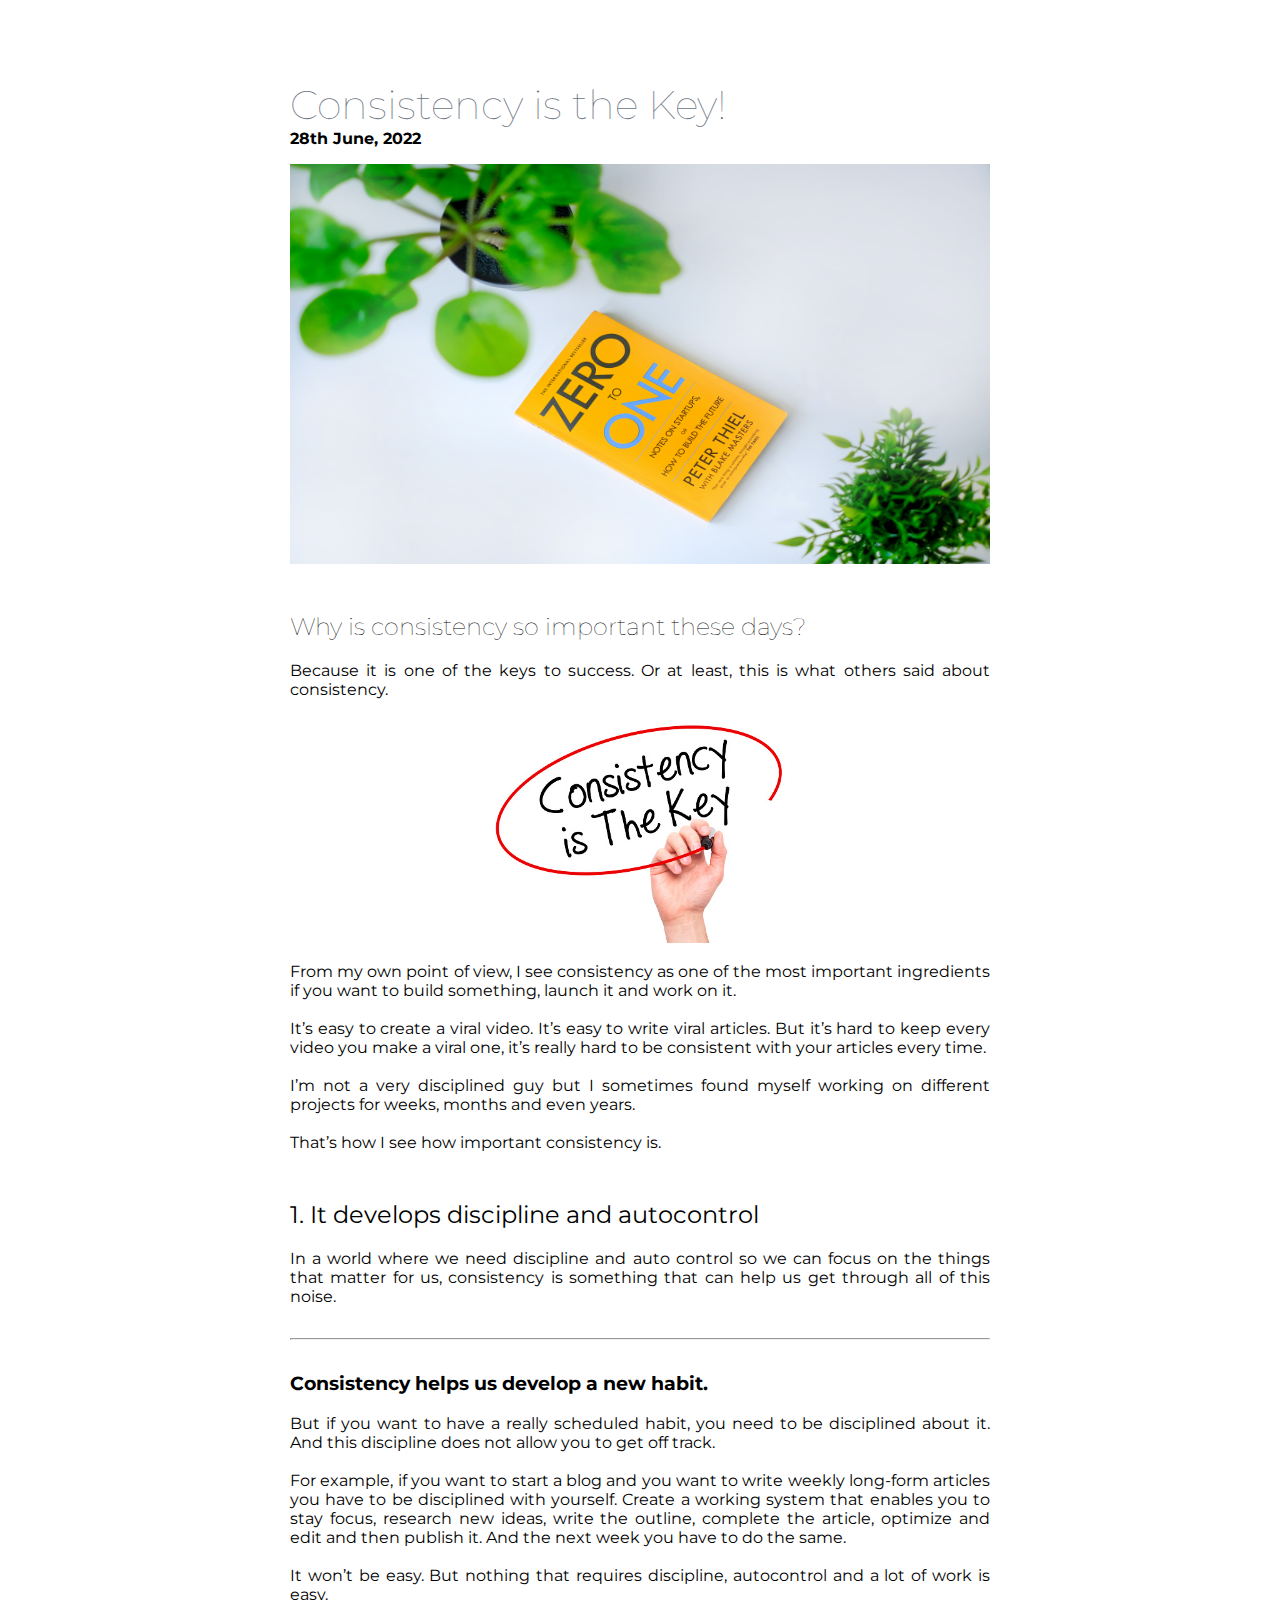
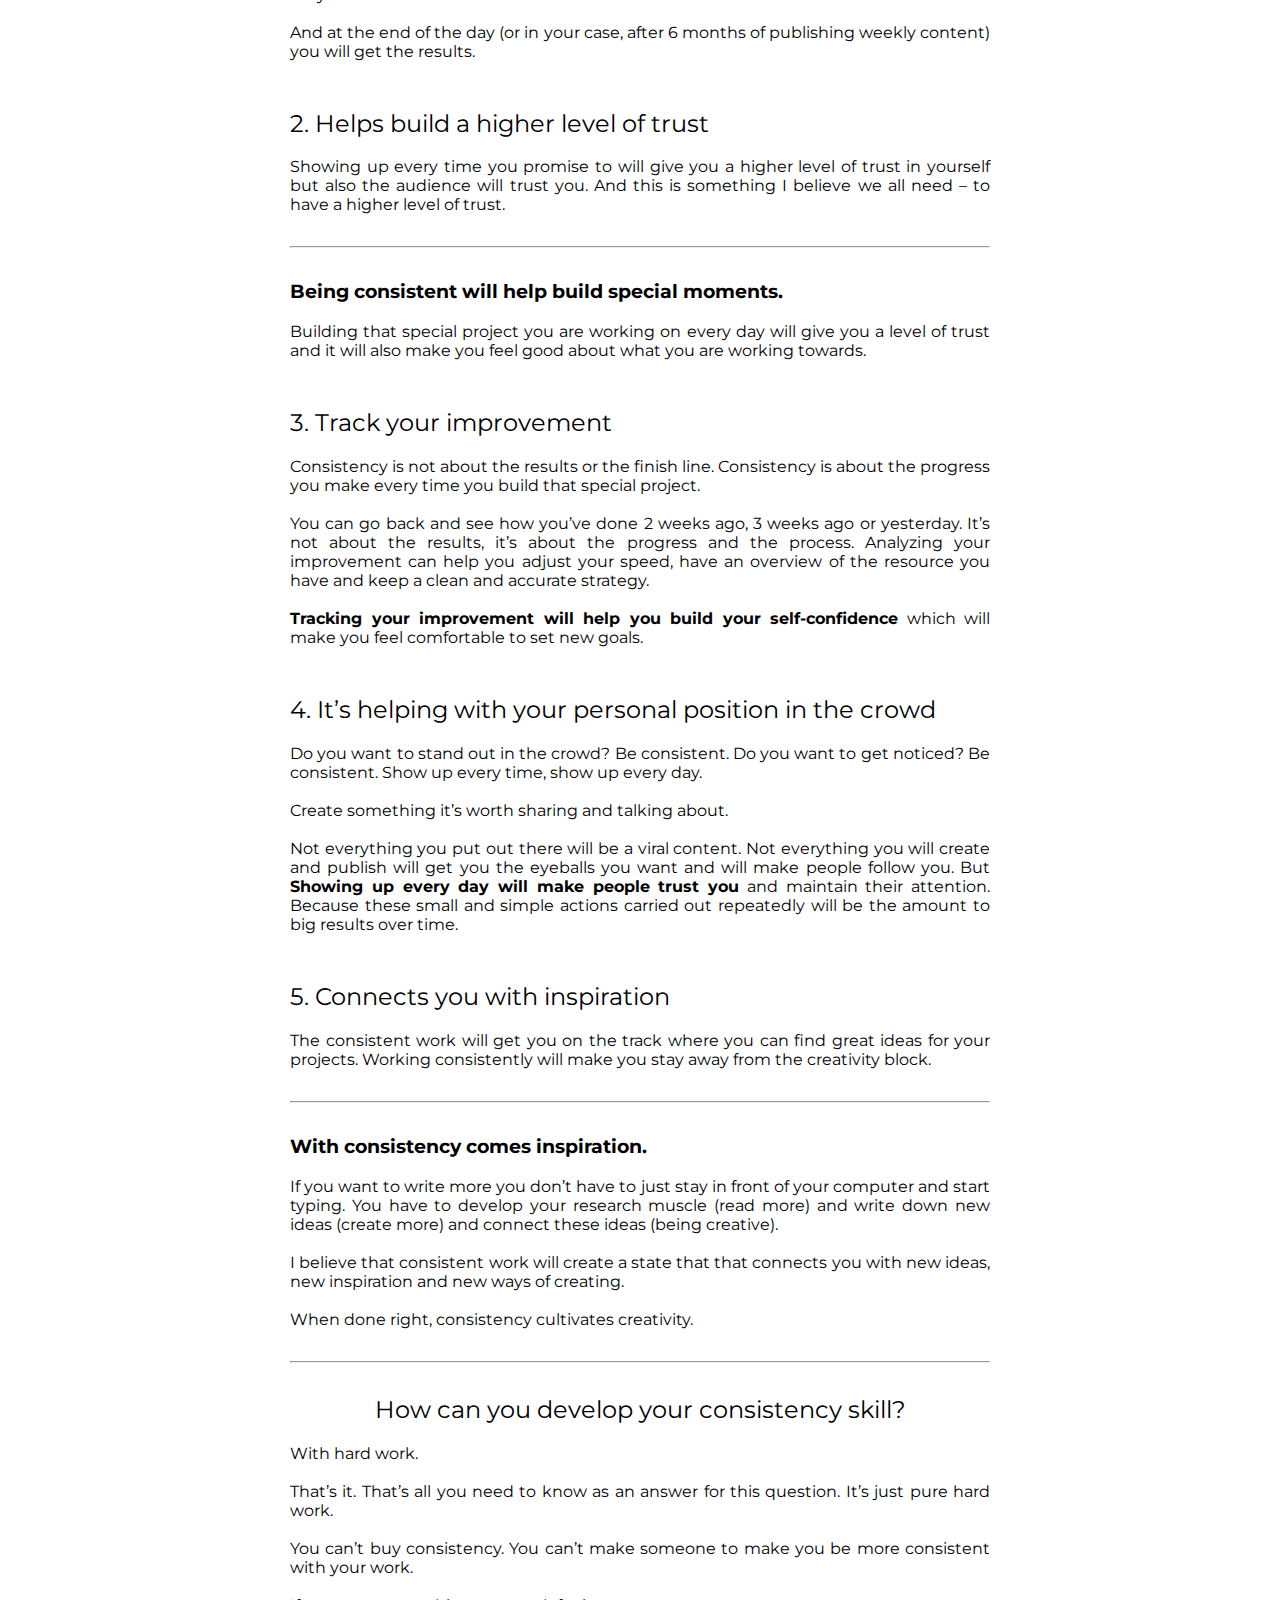
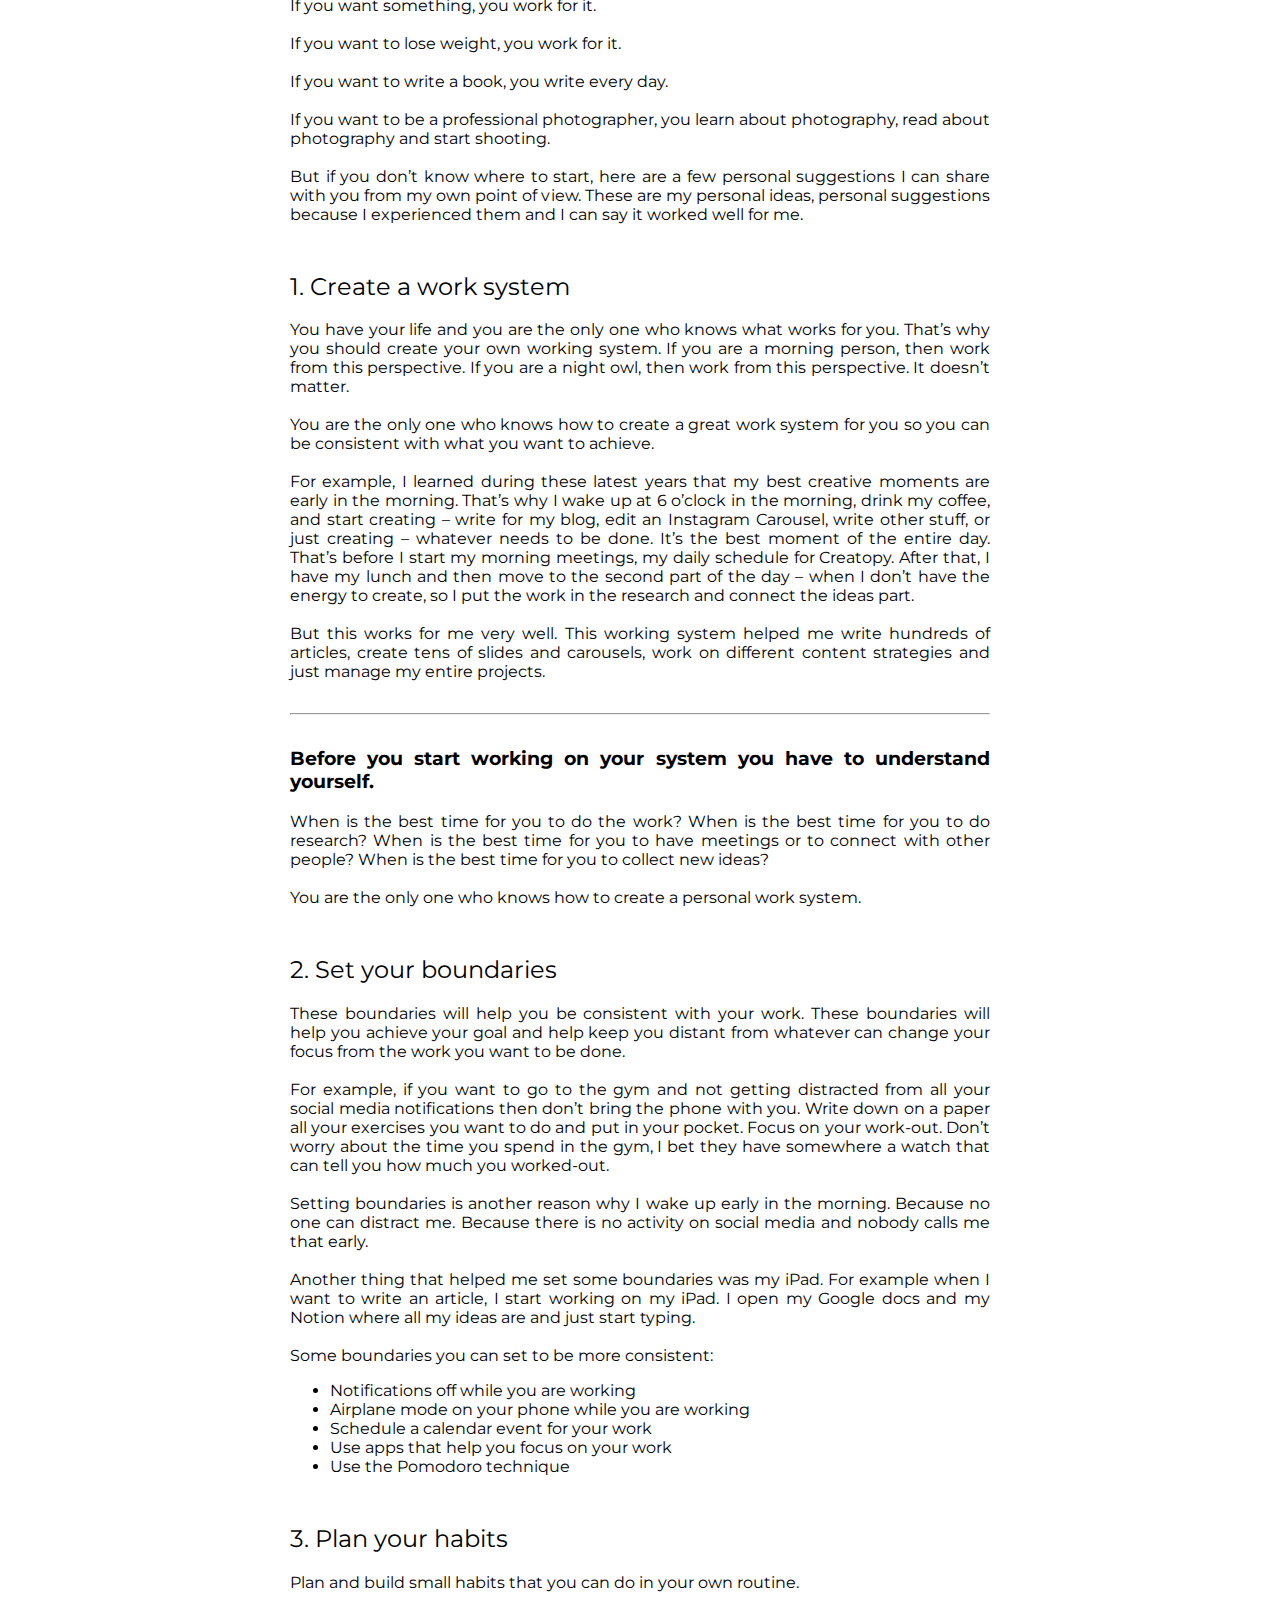
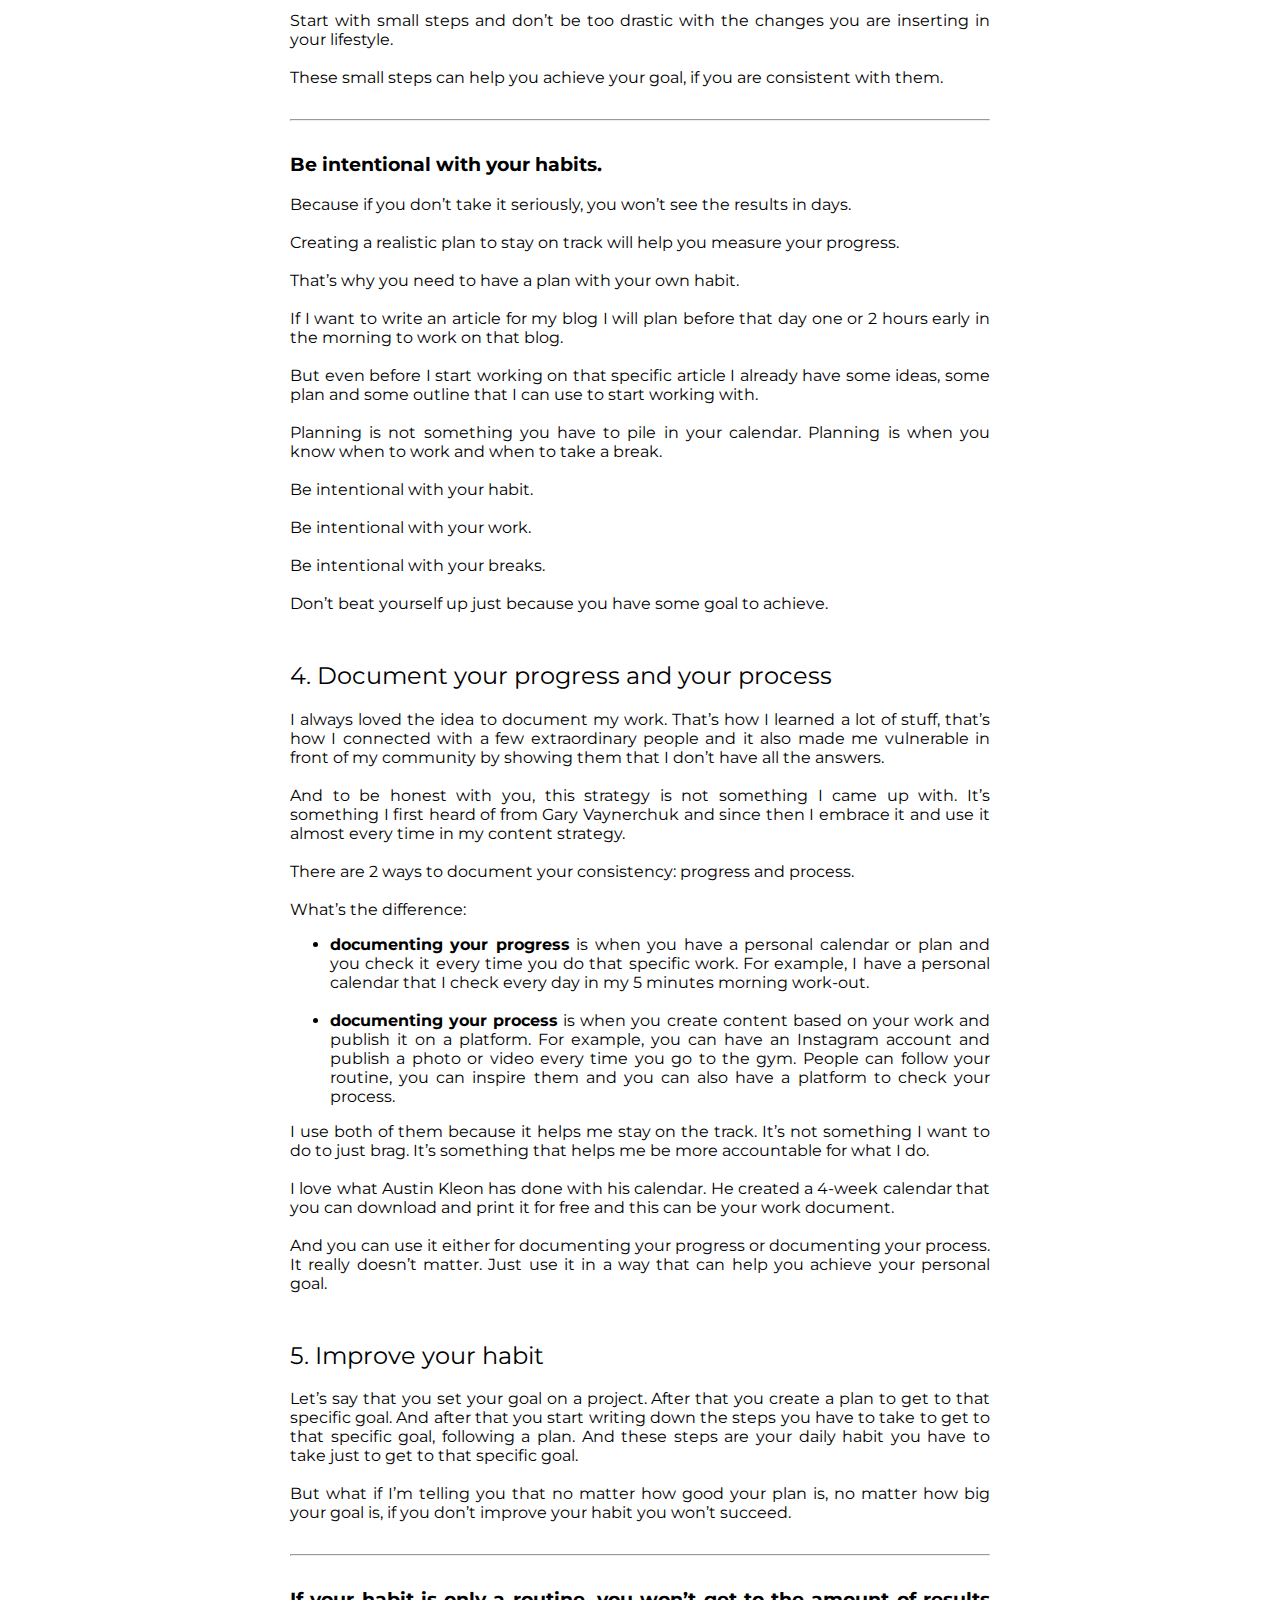
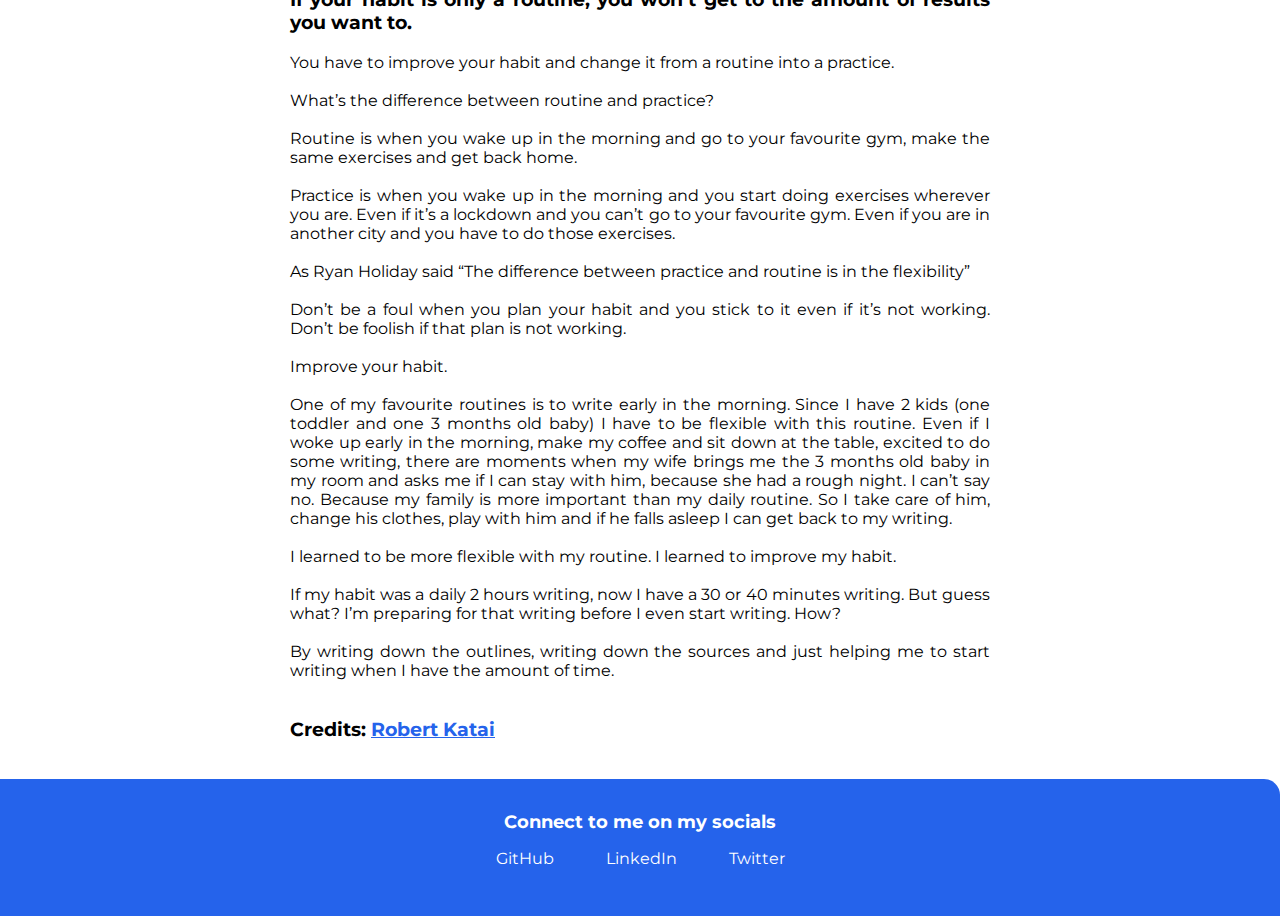
==== blog_reading.html @ 6d44ee5e "feat: created blog reading page" ====
<!DOCTYPE html>
<html lang="en">

<head>
    <meta charset="UTF-8">
    <meta http-equiv="X-UA-Compatible" content="IE=edge">
    <meta name="viewport" content="width=device-width, initial-scale=1.0">
    <title>Blog Reading | Aman Harsh</title>
    <link href="/styles.css" rel="stylesheet" />
</head>

<body class="blog">

    <div class="container container-center blog-reading">
        <h1 class="blog-heading">Consistency is the Key!</h1>
        <p class="blog-date">28th June, 2022</p>

        <div class="container-center text-justify">

            <img class="blog-image" src="/images/zero_to_one.jpg" />

            <h2>Why is consistency so important these days?</h2>

            <p>Because it is one of the keys to success. Or at least, this is what others said about consistency.<br><br>

                <img class="in-blog-image" src="/images/consistency_is_the_key.jpg"><br>

                From my own point of view, I see consistency as one of the most important ingredients if you want to
                build something, launch it and work on it.<br><br>

                It’s easy to create a viral video. It’s easy to write viral articles. But it’s hard to keep every video
                you make a viral one, it’s really hard to be consistent with your articles every time.<br><br>

                I’m not a very disciplined guy but I sometimes found myself working on different projects for weeks,
                months and even years.<br><br>

                That’s how I see how important consistency is.
            </p>

            <h2><strong>1. It develops discipline and autocontrol</strong></h2>

            <p>
                In a world where we need discipline and auto control so we can focus on the things that matter for us,
                consistency is something that can help us get through all of this noise.
            </p>

            <hr>

            <h3>Consistency helps us develop a new habit.</h3>

            <p>But if you want to have a really scheduled habit, you need to be disciplined about it. And this
                discipline does not allow you to get off track.<br><br>

                For example, if you want to start a blog and you want to write weekly long-form articles you have to be
                disciplined with yourself. Create a working system that enables you to stay focus, research new ideas,
                write the outline, complete the article, optimize and edit and then publish it. And the next week you
                have to do the same.<br> <br>

                It won’t be easy. But nothing that requires discipline, autocontrol and a lot of work is easy.<br><br>

                And at the end of the day (or in your case, after 6 months of publishing weekly content) you will get
                the results.

            </p>

            <h2><strong>2. Helps build a higher level of trust</strong></h2>

            <p>Showing up every time you promise to will give you a higher level of trust in yourself but also the
                audience will trust you. And this is something I believe we all need – to have a higher level of trust.
            </p>

            <hr>

            <h3>Being consistent will help build special moments.</h3>

            <p>Building that special project you are working on every day will give you a level of trust and it will
                also make you feel good about what you are working towards. </p>

            <h2><strong>3. Track your improvement</strong></h2>

            <p>Consistency is not about the results or the finish line. Consistency is about the progress you make every
                time you build that special project.<br><br>

                You can go back and see how you’ve done 2 weeks ago, 3 weeks ago or yesterday. It’s not about the
                results, it’s about the progress and the process. Analyzing your improvement can help you adjust your
                speed, have an overview of the resource you have and keep a clean and accurate strategy.<br><br>

                <strong>Tracking your improvement will help you build your self-confidence</strong> which will make you
                feel comfortable to set new goals.
            </p>

            <h2><strong>4. It’s helping with your personal position in the crowd</strong></h2>

            <p>Do you want to stand out in the crowd? Be consistent. Do you want to get noticed? Be consistent. Show up
                every time, show up every day.<br><br>

                Create something it’s worth sharing and talking about.<br><br>

                Not everything you put out there will be a viral content. Not everything you will create and publish
                will get you the eyeballs you want and will make people follow you. But <strong>Showing up every day
                    will make people trust you</strong> and maintain their attention. Because these small and simple
                actions carried out repeatedly will be the amount to big results over time.
            </p>

            <h2><strong>5. Connects you with inspiration</strong></h2>

            <p>The consistent work will get you on the track where you can find great ideas for your projects. Working
                consistently will make you stay away from the creativity block.
            </p>

            <hr>

            <h3>With consistency comes inspiration.</h3>

            <p>If you want to write more you don’t have to just stay in front of your computer and start typing. You
                have to develop your research muscle (read more) and write down new ideas (create more) and connect
                these ideas (being creative).<br><br>

                I believe that consistent work will create a state that that connects you with new ideas, new
                inspiration and new ways of creating.<br><br>

                When done right, consistency cultivates creativity.
            </p>

            <hr>

            <h2 style="text-align:center; margin-top: 0rem;"><strong>How can you develop your consistency
                    skill?</strong></h2>

            <p>With hard work.<br><br>

                That’s it. That’s all you need to know as an answer for this question. It’s just pure hard work.<br><br>

                You can’t buy consistency. You can’t make someone to make you be more consistent with your work.<br><br>

                If you want something, you work for it.<br><br>

                If you want to lose weight, you work for it.<br><br>

                If you want to write a book, you write every day.<br><br>

                If you want to be a professional photographer, you learn about photography, read about photography and
                start shooting.<br><br>

                But if you don’t know where to start, here are a few personal suggestions I can share with you from my
                own point of view. These are my personal ideas, personal suggestions because I experienced them and I
                can say it worked well for me.
            </p>

            <h2><strong>1. Create a work system</strong></h2>

            <p>You have your life and you are the only one who knows what works for you. That’s why you should create
                your own working system. If you are a morning person, then work from this perspective. If you are a
                night owl, then work from this perspective. It doesn’t matter.<br><br>

                You are the only one who knows how to create a great work system for you so you can be consistent with
                what you want to achieve.<br><br>

                For example, I learned during these latest years that my best creative moments are early in the morning.
                That’s why I wake up at 6 o’clock in the morning, drink my coffee, and start creating – write for my
                blog, edit an Instagram Carousel, write other stuff, or just creating – whatever needs to be done. It’s
                the best moment of the entire day. That’s before I start my morning meetings, my daily schedule for
                Creatopy. After that, I have my lunch and then move to the second part of the day – when I don’t have
                the energy to create, so I put the work in the research and connect the ideas part.<br><br>

                But this works for me very well. This working system helped me write hundreds of articles, create tens
                of slides and carousels, work on different content strategies and just manage my entire projects.
            </p>

            <hr>

            <h3>Before you start working on your system you have to understand yourself.</h3>

            <p>When is the best time for you to do the work? When is the best time for you to do research? When is the
                best time for you to have meetings or to connect with other people? When is the best time for you to
                collect new ideas?<br><br>

                You are the only one who knows how to create a personal work system.
            </p>

            <h2><strong>2. Set your boundaries</strong></h2>

            <p>These boundaries will help you be consistent with your work. These boundaries will help you achieve your
                goal and help keep you distant from whatever can change your focus from the work you want to be
                done.<br><br>

                For example, if you want to go to the gym and not getting distracted from all your social media
                notifications then don’t bring the phone with you. Write down on a paper all your exercises you want to
                do and put in your pocket. Focus on your work-out. Don’t worry about the time you spend in the gym, I
                bet they have somewhere a watch that can tell you how much you worked-out.<br><br>

                Setting boundaries is another reason why I wake up early in the morning. Because no one can distract me.
                Because there is no activity on social media and nobody calls me that early.<br><br>

                Another thing that helped me set some boundaries was my iPad. For example when I want to write an
                article, I start working on my iPad. I open my Google docs and my Notion where all my ideas are and just
                start typing.<br><br>

                Some boundaries you can set to be more consistent:<br>

                <ul>
                    <li>Notifications off while you are working</li>
                    <li>Airplane mode on your phone while you are working</li>
                    <li>Schedule a calendar event for your work</li>
                    <li>Use apps that help you focus on your work</li>
                    <li>Use the Pomodoro technique</li>
                </ul>
            </p>

            <h2><strong>3. Plan your habits</strong></h2>

            <p>Plan and build small habits that you can do in your own routine.<br><br>

                Start with small steps and don’t be too drastic with the changes you are inserting in your
                lifestyle.<br><br>

                These small steps can help you achieve your goal, if you are consistent with them.
            </p>

            <hr>

            <h3>Be intentional with your habits.</h3>

            <p>Because if you don’t take it seriously, you won’t see the results in days.<br><br>

                Creating a realistic plan to stay on track will help you measure your progress.<br><br>

                That’s why you need to have a plan with your own habit.<br><br>

                If I want to write an article for my blog I will plan before that day one or 2 hours early in the
                morning to work on that blog.<br><br>

                But even before I start working on that specific article I already have some ideas, some plan and some
                outline that I can use to start working with.<br><br>

                Planning is not something you have to pile in your calendar. Planning is when you know when to work and
                when to take a break.<br><br>

                Be intentional with your habit.<br><br>

                Be intentional with your work.<br><br>

                Be intentional with your breaks.<br><br>

                Don’t beat yourself up just because you have some goal to achieve.
            </p>

            <h2><strong>4. Document your progress and your process</strong></h2>

            <p>I always loved the idea to document my work. That’s how I learned a lot of stuff, that’s how I connected
                with a few extraordinary people and it also made me vulnerable in front of my community by showing them
                that I don’t have all the answers.<br><br>

                And to be honest with you, this strategy is not something I came up with. It’s something I first heard
                of from Gary Vaynerchuk and since then I embrace it and use it almost every time in my content
                strategy.<br><br>

                There are 2 ways to document your consistency: progress and process.<br><br>

                What’s the difference:

                <ul>
                    <li><strong>documenting your progress</strong> is when you have a personal calendar or plan and you
                        check it every time you do that specific work. For example, I have a personal calendar that I
                        check every day in my 5 minutes morning work-out.</li>
                    
                        <br>

                    <li><strong>documenting your process</strong> is when you create content based on your work and
                        publish it on a platform. For example, you can have an Instagram account and publish a photo or
                        video every time you go to the gym. People can follow your routine, you can inspire them and you
                        can also have a platform to check your process.</li>
                </ul>

                I use both of them because it helps me stay on the track. It’s not something I want to do to just brag.
                It’s something that helps me be more accountable for what I do.<br><br>

                I love what Austin Kleon has done with his calendar. He created a 4-week calendar that you can download
                and print it for free and this can be your work document.<br><br>

                And you can use it either for documenting your progress or documenting your process. It really doesn’t
                matter. Just use it in a way that can help you achieve your personal goal.
            </p>
            
            <h2><strong>5. Improve your habit</strong></h2>

            <p>Let’s say that you set your goal on a project. After that you create a plan to get to that specific goal. And after that you start writing down the steps you have to take to get to that specific goal, following a plan. And these steps are your daily habit you have to take just to get to that specific goal.<br><br>

                But what if I’m telling you that no matter how good your plan is, no matter how big your goal is, if you don’t improve your habit you won’t succeed.
            </p>

            <hr>

            <h3>If your habit is only a routine, you won’t get to the amount of results you want to.</h3>

            <p>You have to improve your habit and change it from a routine into a practice.<br><br>

                <strong></strong>What’s the difference between routine and practice?</strong><br><br>
                
                Routine is when you wake up in the morning and go to your favourite gym, make the same exercises and get back home.<br><br> 
                
                Practice is when you wake up in the morning and you start doing exercises wherever you are. Even if it’s a lockdown and you can’t go to your favourite gym. Even if you are in another city and you have to do those exercises.<br><br>
                
                As Ryan Holiday said “The difference between practice and routine is in the flexibility”<br><br>
                
                Don’t be a foul when you plan your habit and you stick to it even if it’s not working. Don’t be foolish if that plan is not working.<br><br> 
                
                Improve your habit.<br><br> 
                
                One of my favourite routines is to write early in the morning. Since I have 2 kids (one toddler and one 3 months old baby) I have to be flexible with this routine. Even if I woke up early in the morning, make my coffee and sit down at the table, excited to do some writing, there are moments when my wife brings me the 3 months old baby in my room and asks me if I can stay with him, because she had a rough night. I can’t say no. Because my family is more important than my daily routine. So I take care of him, change his clothes, play with him and if he falls asleep I can get back to my writing.<br><br> 
                
                I learned to be more flexible with my routine. I learned to improve my habit.<br><br> 
                
                If my habit was a daily 2 hours writing, now I have a 30 or 40 minutes writing. But guess what? I’m preparing for that writing before I even start writing. How?<br><br>
                
                By writing down the outlines, writing down the sources and just helping me to start writing when I have the amount of time.<br><br> 
            </p>

            <h3>Credits: <span class="heading-focus"><a class="blog-credit-link" href="https://robertkatai.com/why-consistency-important/amp/">Robert Katai</a></span></h3><br>

        </div>

    </div>

    <footer class="footer">
        <div class="footer-header">Connect to me on my socials</div>
        <ul class="footer-social-links list-non-bullet">
            <li class="list-item-inline">
                <a class="link" href="https://github.com/AmanHarsh02" target="_blank">
                    GitHub
                </a>
            </li>
            <li class="list-item-inline">
                <a class="link" href="https://linkedin.com/in/aman-harsh" target="_blank">
                    LinkedIn
                </a>
            </li>
            <li class="list-item-inline">
                <a class="link" href="https://twitter.com/amanharsh0203" target="_blank">
                    Twitter
                </a>
            </li>
        </ul>
    </footer>

</body>

</html>
---- styles.css ----
@import url('https://fonts.googleapis.com/css2?family=Montserrat:wght@400;700&display=swap');

:root {
    --primary-color: #2563eb;
    --dark-gray: #6B7280;
    --off-white: #F3F4F6;
}

body {
    font-family: 'Montserrat', sans-serif;
    margin: 0px;
}

hr {
    margin: 2rem 0rem;
}

/** spaces **/
.padding-min-bottom {
    padding-bottom: 0.5rem;
}
.padding-min-top {
    padding-top: 0.1rem;
}
.padding-med-bottom {
    padding-bottom: 1.0rem;
}
.padding-med-top {
    padding-top: 1.5rem;
}
.padding-max-bottom {
    padding-bottom: 2.0rem;
}
.margin-med-top {
    margin-top: 1.5rem;
}
.margin-med-bottom {
    margin-bottom: 1.5rem;
}

/** container **/
.container {
    padding: 0rem 1rem;
}

.container-center {
    max-width: 600px;
    margin: auto;
}

.blog-image{
    width: 700px;
    height: 400px;
    display: block;
}

.container-border {
    border-radius: 0.5rem;
    border: 2px solid var(--primary-color);
    margin-bottom: 1.5rem;
}

.container .container-heading {
    margin-bottom: 0.5rem;
}

.blog .container-center {
    max-width: 700px;
}

/** links **/
.link {
    text-decoration: none;
    padding: 0.5rem 1rem;
}

.link-primary {
    background-color: var(--primary-color);
    border-radius: 0.5rem;
    color: white;
}

.link-secondary {
    color: var(--primary-color);
    border-radius: 0.5rem;
    border: 1px solid var(--primary-color);
}

/** lists **/
.list-non-bullet {
    list-style: none;
}

.list-item-inline {
    display: inline;
    padding: 0rem 0.5rem;
}

/** navigation **/
.navigation {
    background-color: var(--primary-color);
    color: white;
    padding: 1rem;
    border-bottom-left-radius: 1rem;
}

.navigation .nav-brand {
    font-weight: bold;
}

.navigation .link {
    color: white;
}

.navigation .nav-pills {
    text-align: right;
}

.navigation .link-active {
    font-weight: bold;
}

/** header **/
.header {
    padding: 2rem;
    padding-top: 3rem;
}

.header .header-image {
    max-width: 350px;
    display: block;
    margin: auto;
}

.header .header-heading {
    text-align: center;
    padding-top: 1rem;
    color: var(--dark-gray);
}

.header .header-heading .heading-focus {
    color: var(--primary-color)
}

.heading-focus {
    color: var(--primary-color)
}

/** sections **/
.section {
    padding: 2rem;
}

.section h1 {
    text-align: center;
}

.ow {
    background-color: var(--off-white);
}

/** footer **/
.footer {
    background-color: var(--primary-color);
    padding: 2rem 1rem;
    text-align: center;
    color: white;
    border-top-right-radius: 1rem;
}

.footer .link {
    color: white
}

.footer .footer-header {
    font-weight: bold;
    font-size: large;
}

.footer ul {
    padding-inline-start: 0px;
}

/** blog **/
.blog-heading {
    margin-top: 5rem;
    margin-bottom: 0rem;
    font-weight: 10;
    font-size: 2.5rem;
    color: var(--dark-gray);
}

.blog-date {
    margin-top: 0rem;
    font-weight: bold;
}

.blog h2 {
    margin-top: 3rem;
    font-weight: 100;
}

.blog .blog-credit-link {
    color: var(--primary-color);
    padding: 0rem 0rem;
}

.in-blog-image {
    max-width: 300px;
    display: block;
    margin: auto;
}

.text-justify {
    text-align: justify;
    text-justify: inter-word;
}
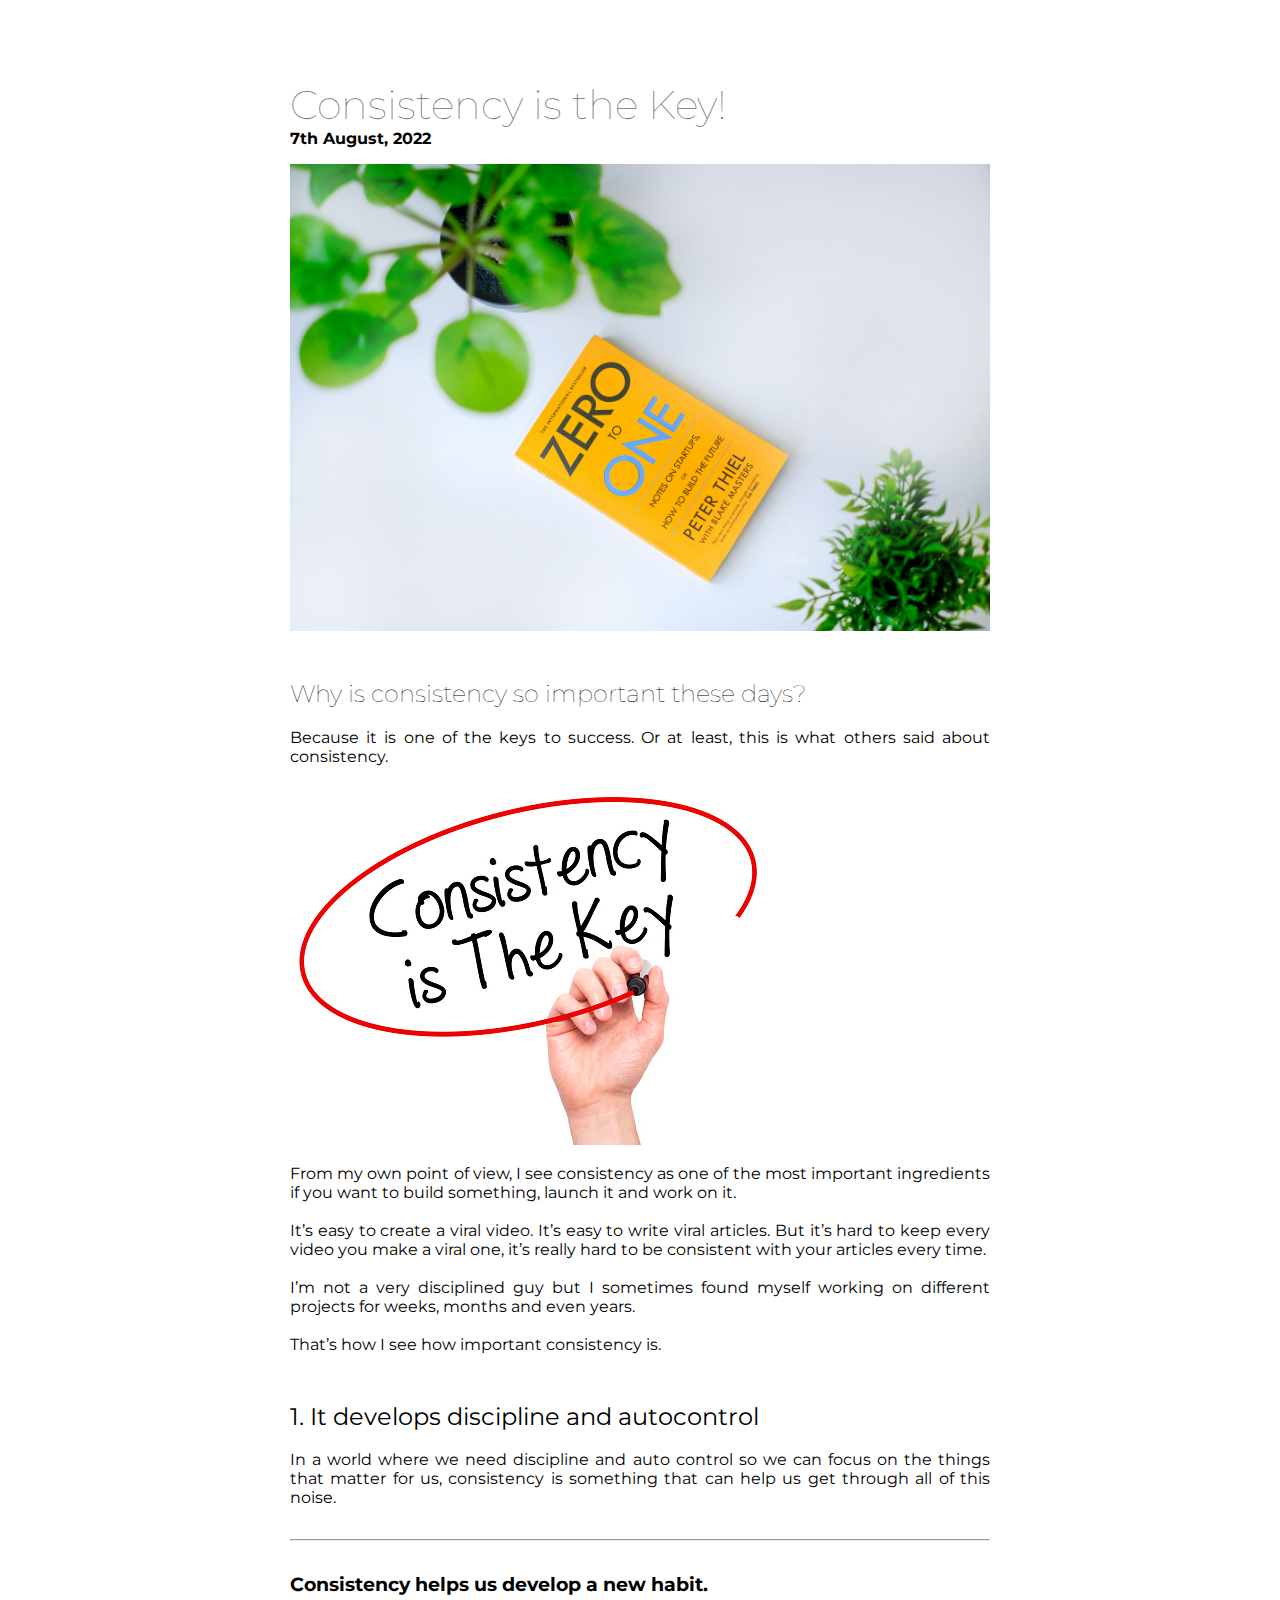
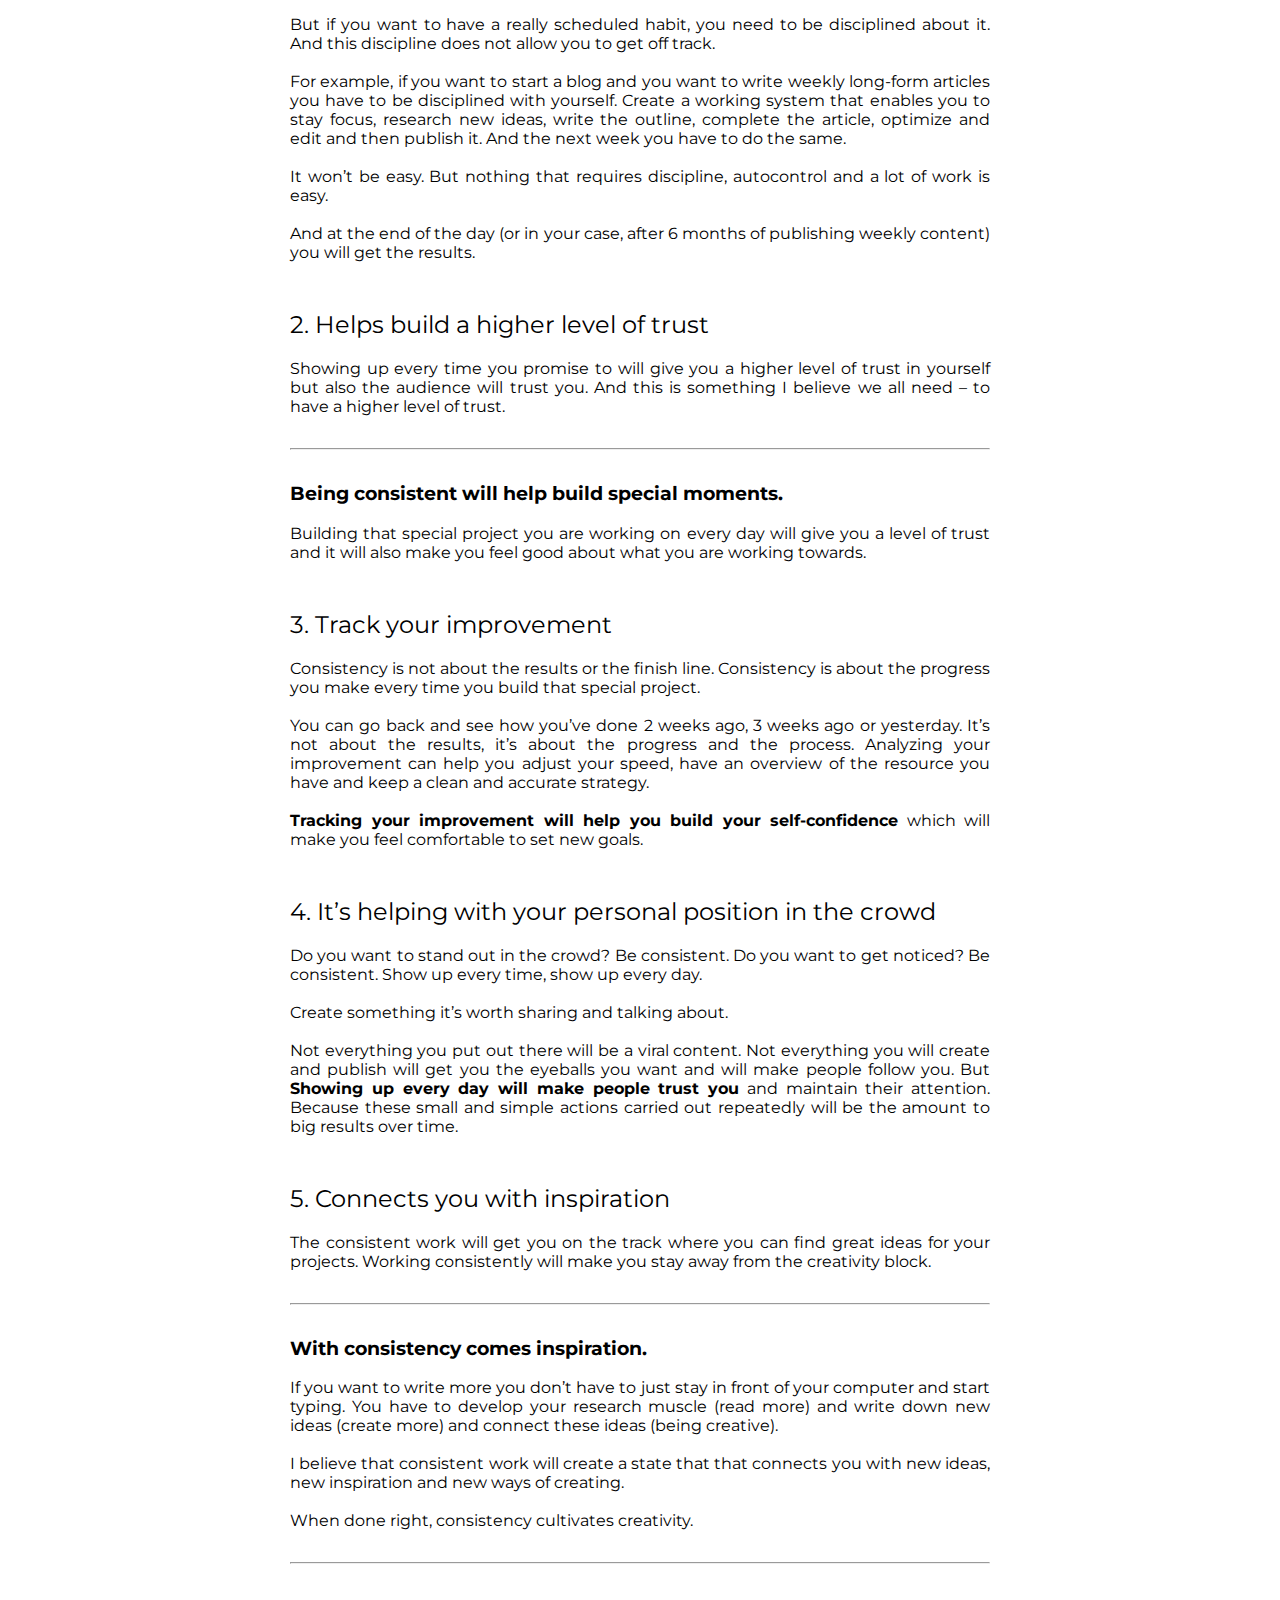
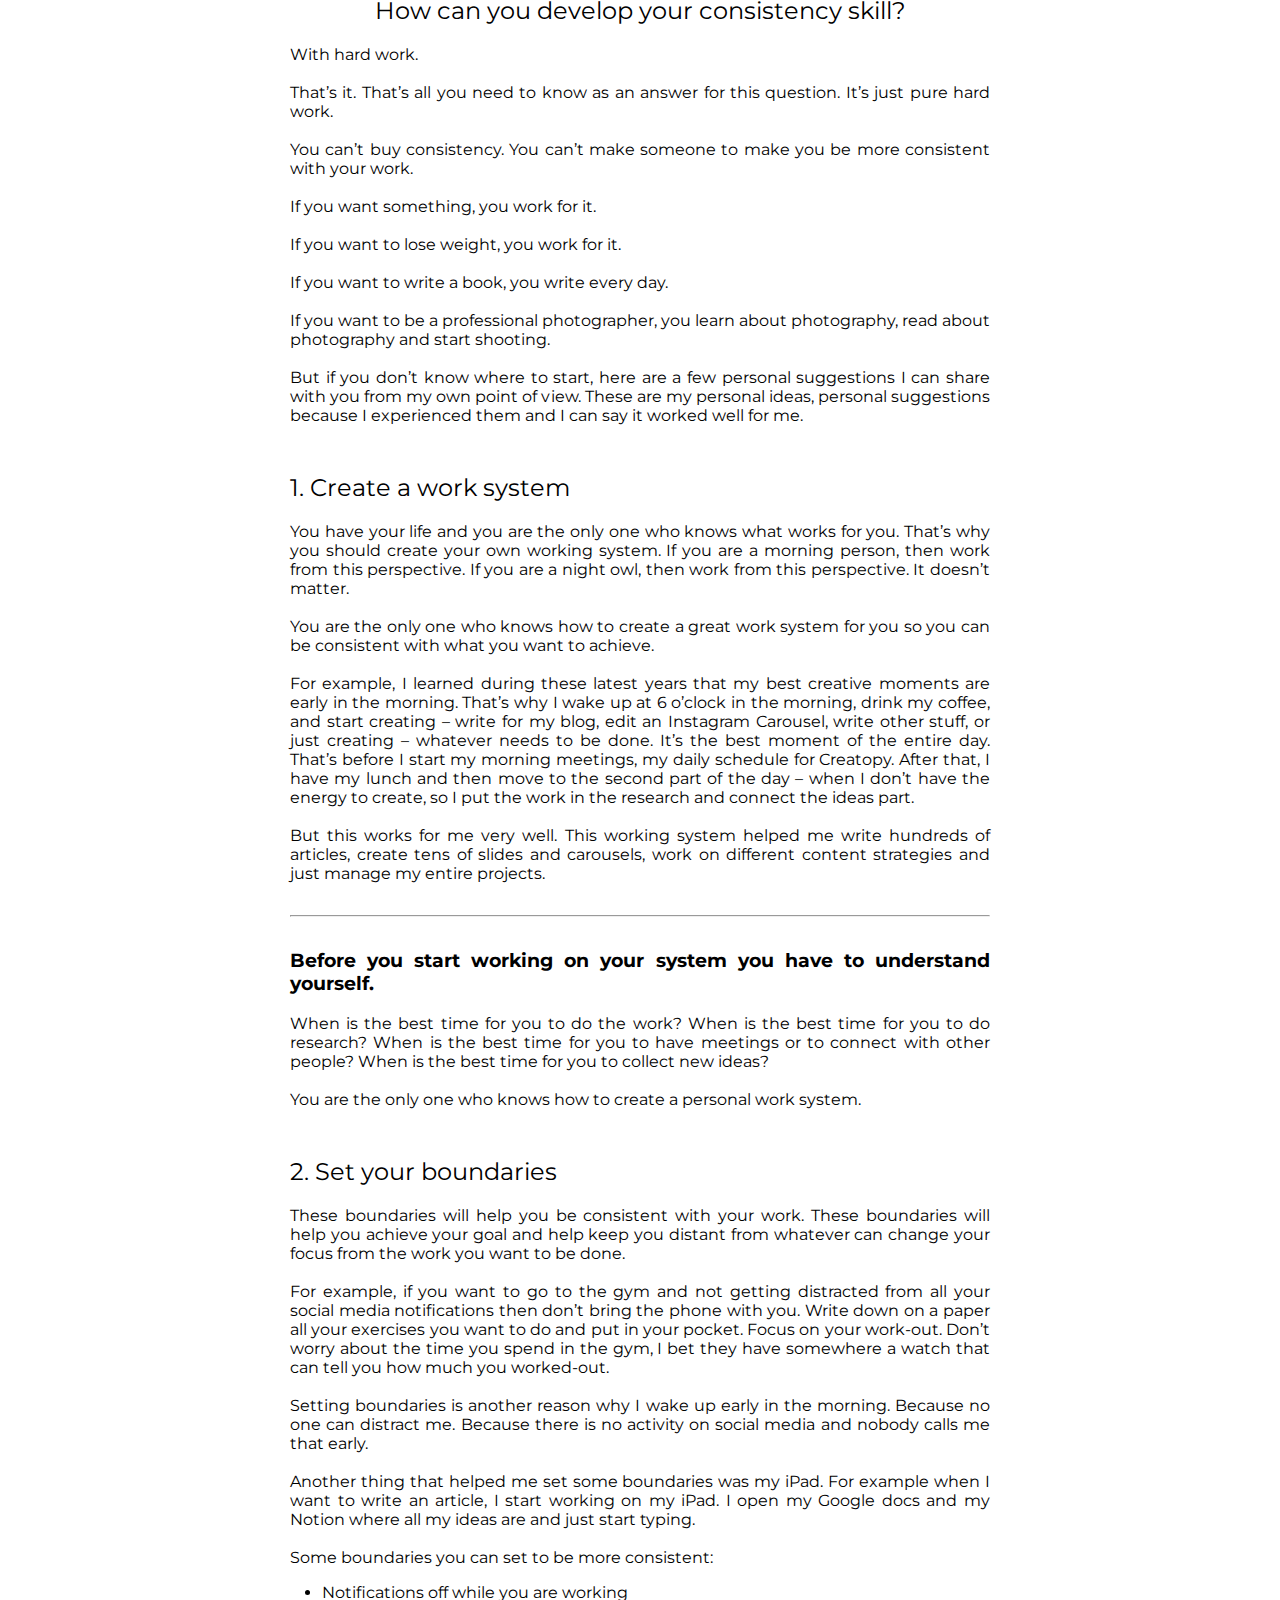
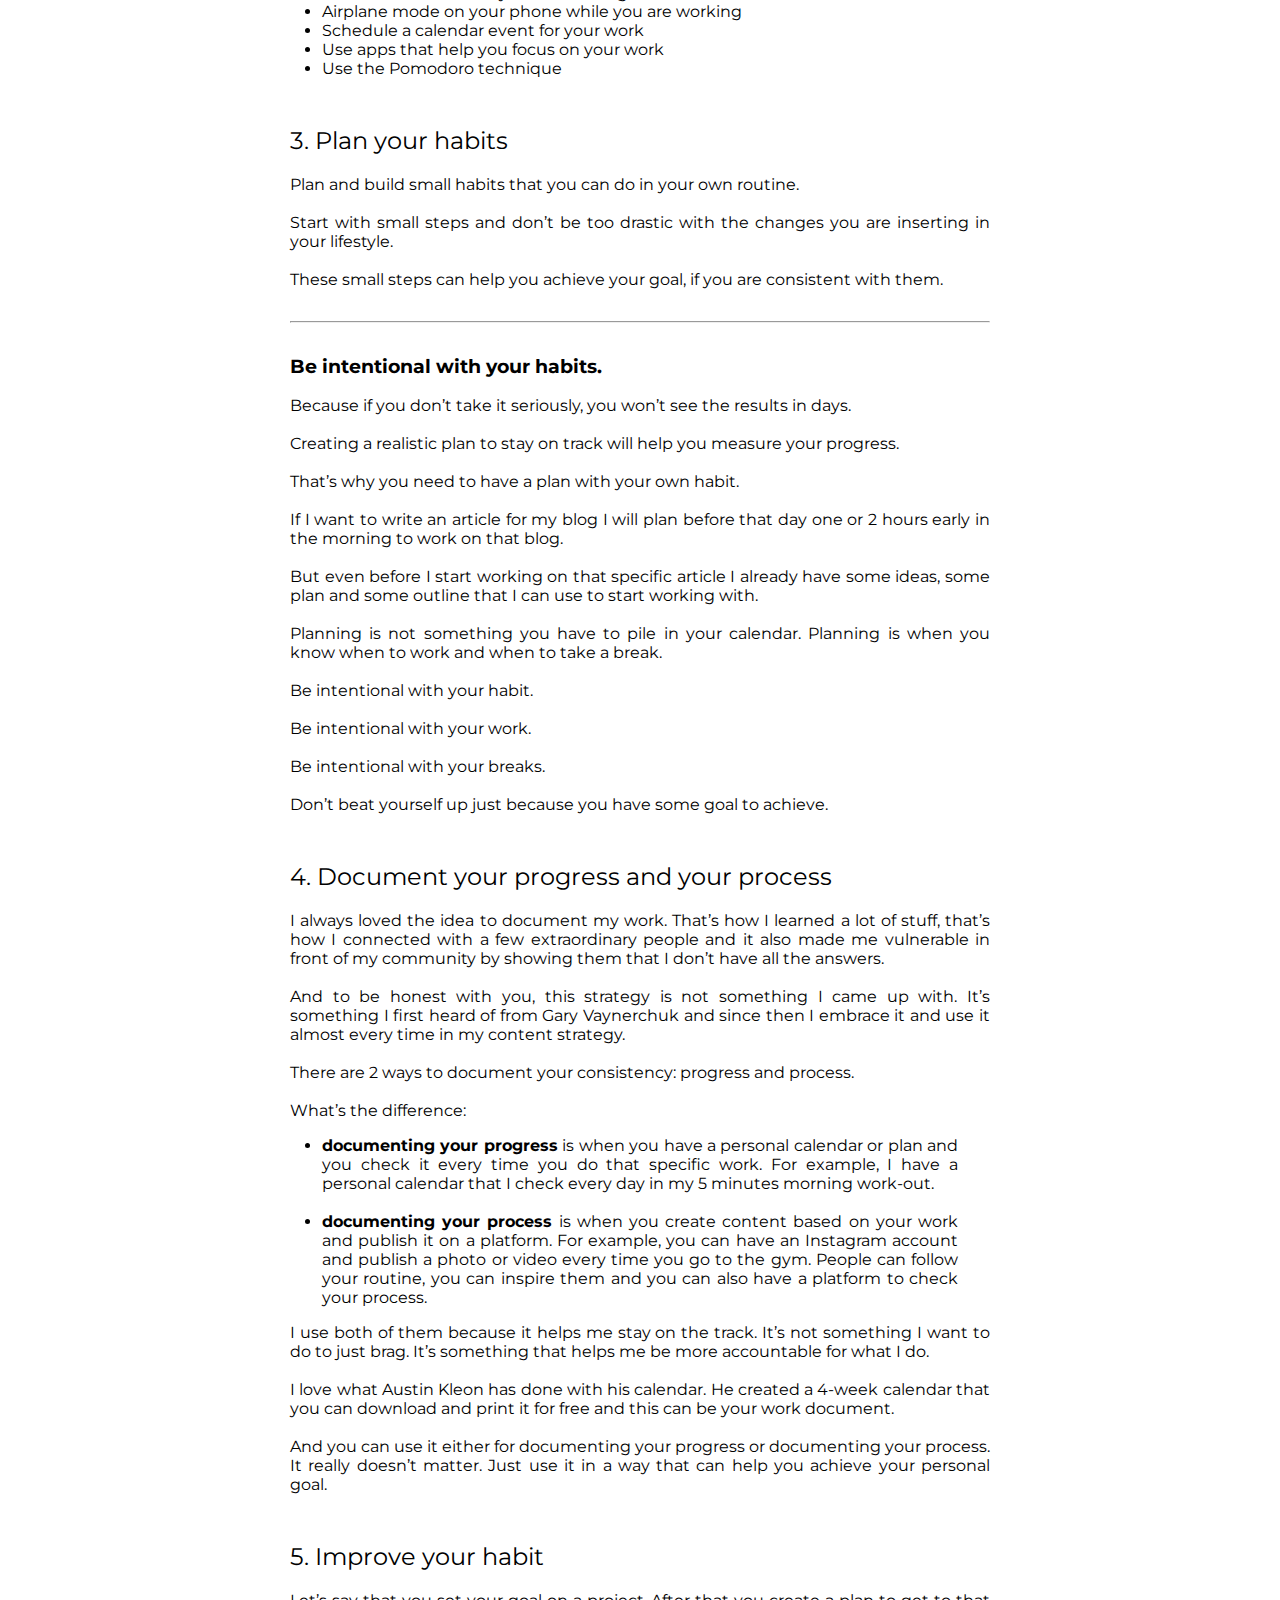
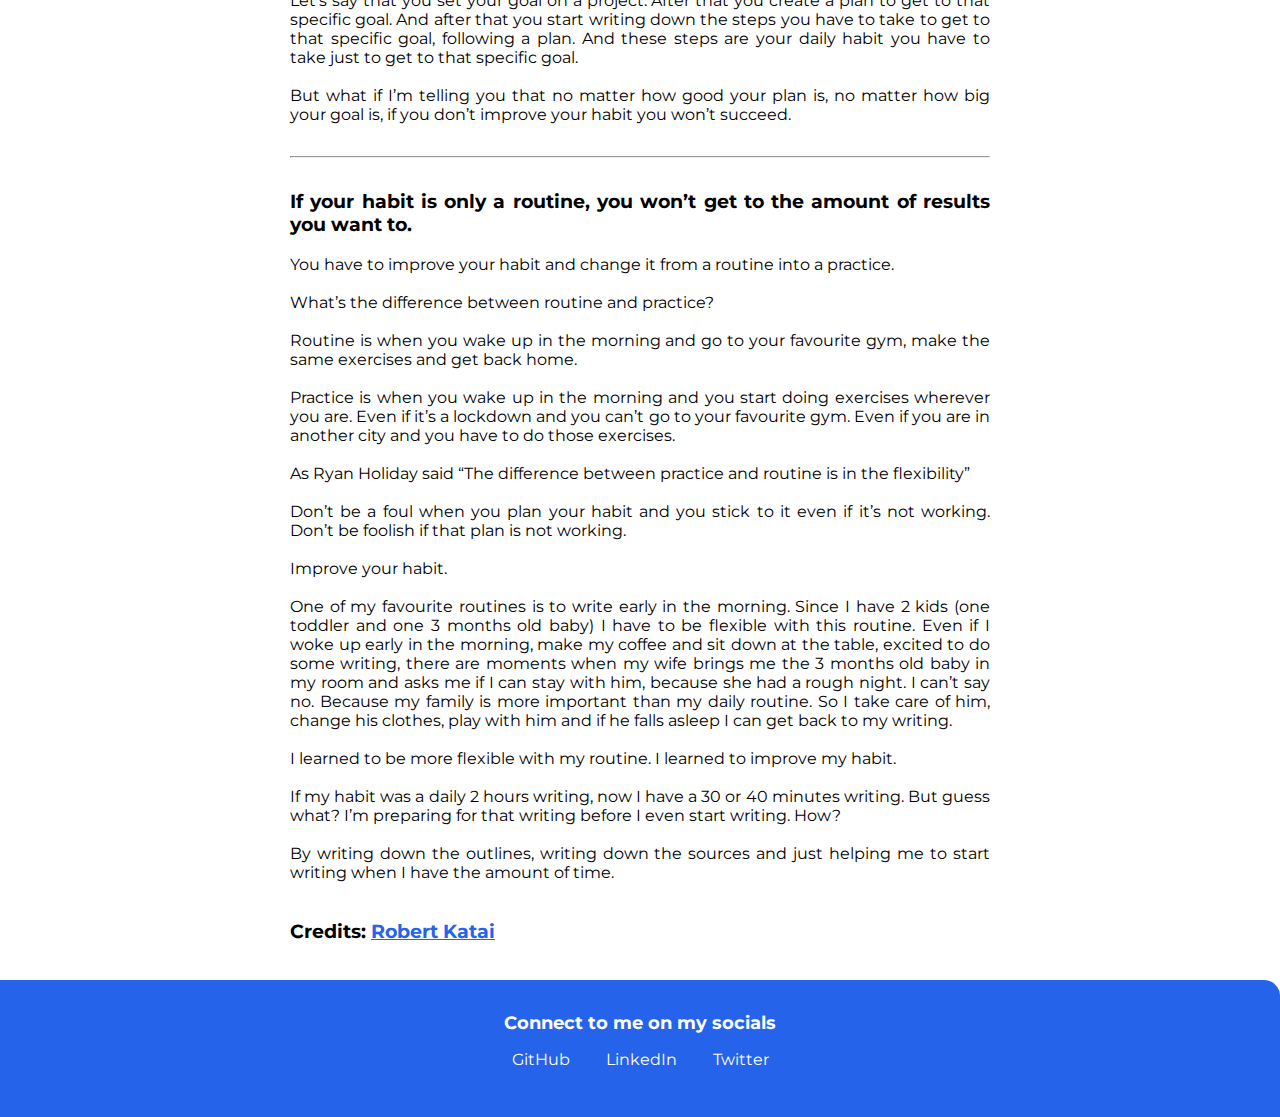
==== commit fc684911: "style: image responsiveness" ====
--- a/blog_reading.html
+++ b/blog_reading.html
@@ -13,17 +13,17 @@
 
     <div class="container container-center blog-reading">
         <h1 class="blog-heading">Consistency is the Key!</h1>
-        <p class="blog-date">28th June, 2022</p>
+        <p class="blog-date">7th August, 2022</p>
 
         <div class="container-center text-justify">
 
-            <img class="blog-image" src="/images/zero_to_one.jpg" />
+            <img src="/images/zero_to_one.jpg" />
 
             <h2>Why is consistency so important these days?</h2>
 
             <p>Because it is one of the keys to success. Or at least, this is what others said about consistency.<br><br>
 
-                <img class="in-blog-image" src="/images/consistency_is_the_key.jpg"><br>
+                <img src="/images/consistency_is_the_key.jpg"><br>
 
                 From my own point of view, I see consistency as one of the most important ingredients if you want to
                 build something, launch it and work on it.<br><br>
@@ -198,7 +198,7 @@
 
                 Some boundaries you can set to be more consistent:<br>
 
-                <ul>
+                <ul style="padding-inline-start: 2rem; padding-inline-end: 1rem;">
                     <li>Notifications off while you are working</li>
                     <li>Airplane mode on your phone while you are working</li>
                     <li>Schedule a calendar event for your work</li>
@@ -259,7 +259,7 @@
 
                 What’s the difference:
 
-                <ul>
+                <ul style="padding-inline-start: 2rem; padding-inline-end: 2rem;">
                     <li><strong>documenting your progress</strong> is when you have a personal calendar or plan and you
                         check it every time you do that specific work. For example, I have a personal calendar that I
                         check every day in my 5 minutes morning work-out.</li>
@@ -316,7 +316,7 @@
                 By writing down the outlines, writing down the sources and just helping me to start writing when I have the amount of time.<br><br> 
             </p>
 
-            <h3>Credits: <span class="heading-focus"><a class="blog-credit-link" href="https://robertkatai.com/why-consistency-important/amp/">Robert Katai</a></span></h3><br>
+            <h3>Credits: <span class="heading-focus"><a class="blog-credit-link" href="https://robertkatai.com/why-consistency-important/amp/" target="_blank">Robert Katai</a></span></h3><br>
 
         </div>
 
@@ -326,17 +326,17 @@
         <div class="footer-header">Connect to me on my socials</div>
         <ul class="footer-social-links list-non-bullet">
             <li class="list-item-inline">
-                <a class="link" href="https://github.com/AmanHarsh02" target="_blank">
+                <a class="link-nav" href="https://github.com/AmanHarsh02" target="_blank">
                     GitHub
                 </a>
             </li>
             <li class="list-item-inline">
-                <a class="link" href="https://linkedin.com/in/aman-harsh" target="_blank">
+                <a class="link-nav" href="https://linkedin.com/in/aman-harsh" target="_blank">
                     LinkedIn
                 </a>
             </li>
             <li class="list-item-inline">
-                <a class="link" href="https://twitter.com/amanharsh0203" target="_blank">
+                <a class="link-nav" href="https://twitter.com/amanharsh0203" target="_blank">
                     Twitter
                 </a>
             </li>
--- a/styles.css
+++ b/styles.css
@@ -48,12 +48,6 @@
     margin: auto;
 }
 
-.blog-image{
-    width: 700px;
-    height: 400px;
-    display: block;
-}
-
 .container-border {
     border-radius: 0.5rem;
     border: 2px solid var(--primary-color);
@@ -86,6 +80,11 @@
     border: 1px solid var(--primary-color);
 }
 
+.link-nav {
+    text-decoration: none;
+    padding: 0.5rem 0.5rem;
+}
+
 /** lists **/
 .list-non-bullet {
     list-style: none;
@@ -108,7 +107,7 @@
     font-weight: bold;
 }
 
-.navigation .link {
+.navigation .link-nav {
     color: white;
 }
 
@@ -168,7 +167,7 @@
     border-top-right-radius: 1rem;
 }
 
-.footer .link {
+.footer .link-nav {
     color: white
 }
 
@@ -205,13 +204,13 @@
     padding: 0rem 0rem;
 }
 
-.in-blog-image {
-    max-width: 300px;
-    display: block;
-    margin: auto;
-}
-
 .text-justify {
     text-align: justify;
     text-justify: inter-word;
+}
+
+img {
+    max-width: 100%;
+    max-height: 100%;
+    display: block;
 }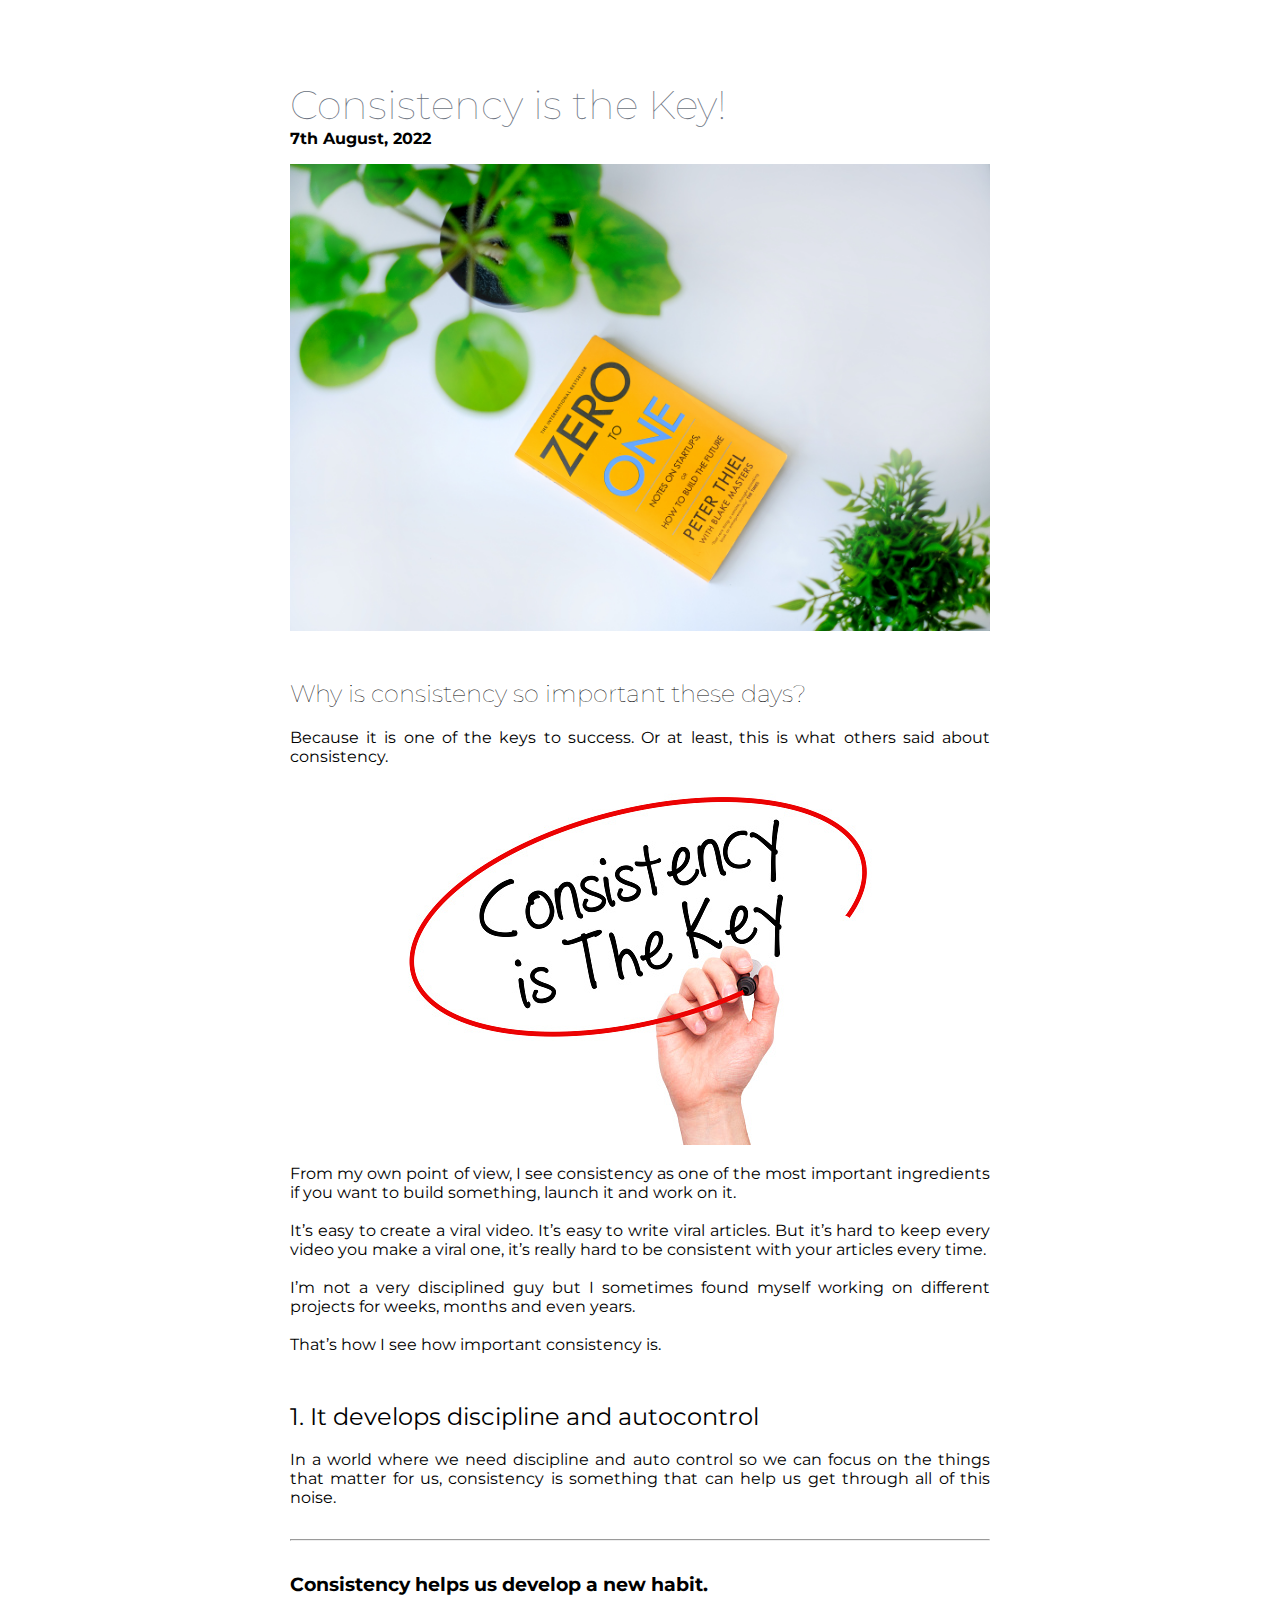
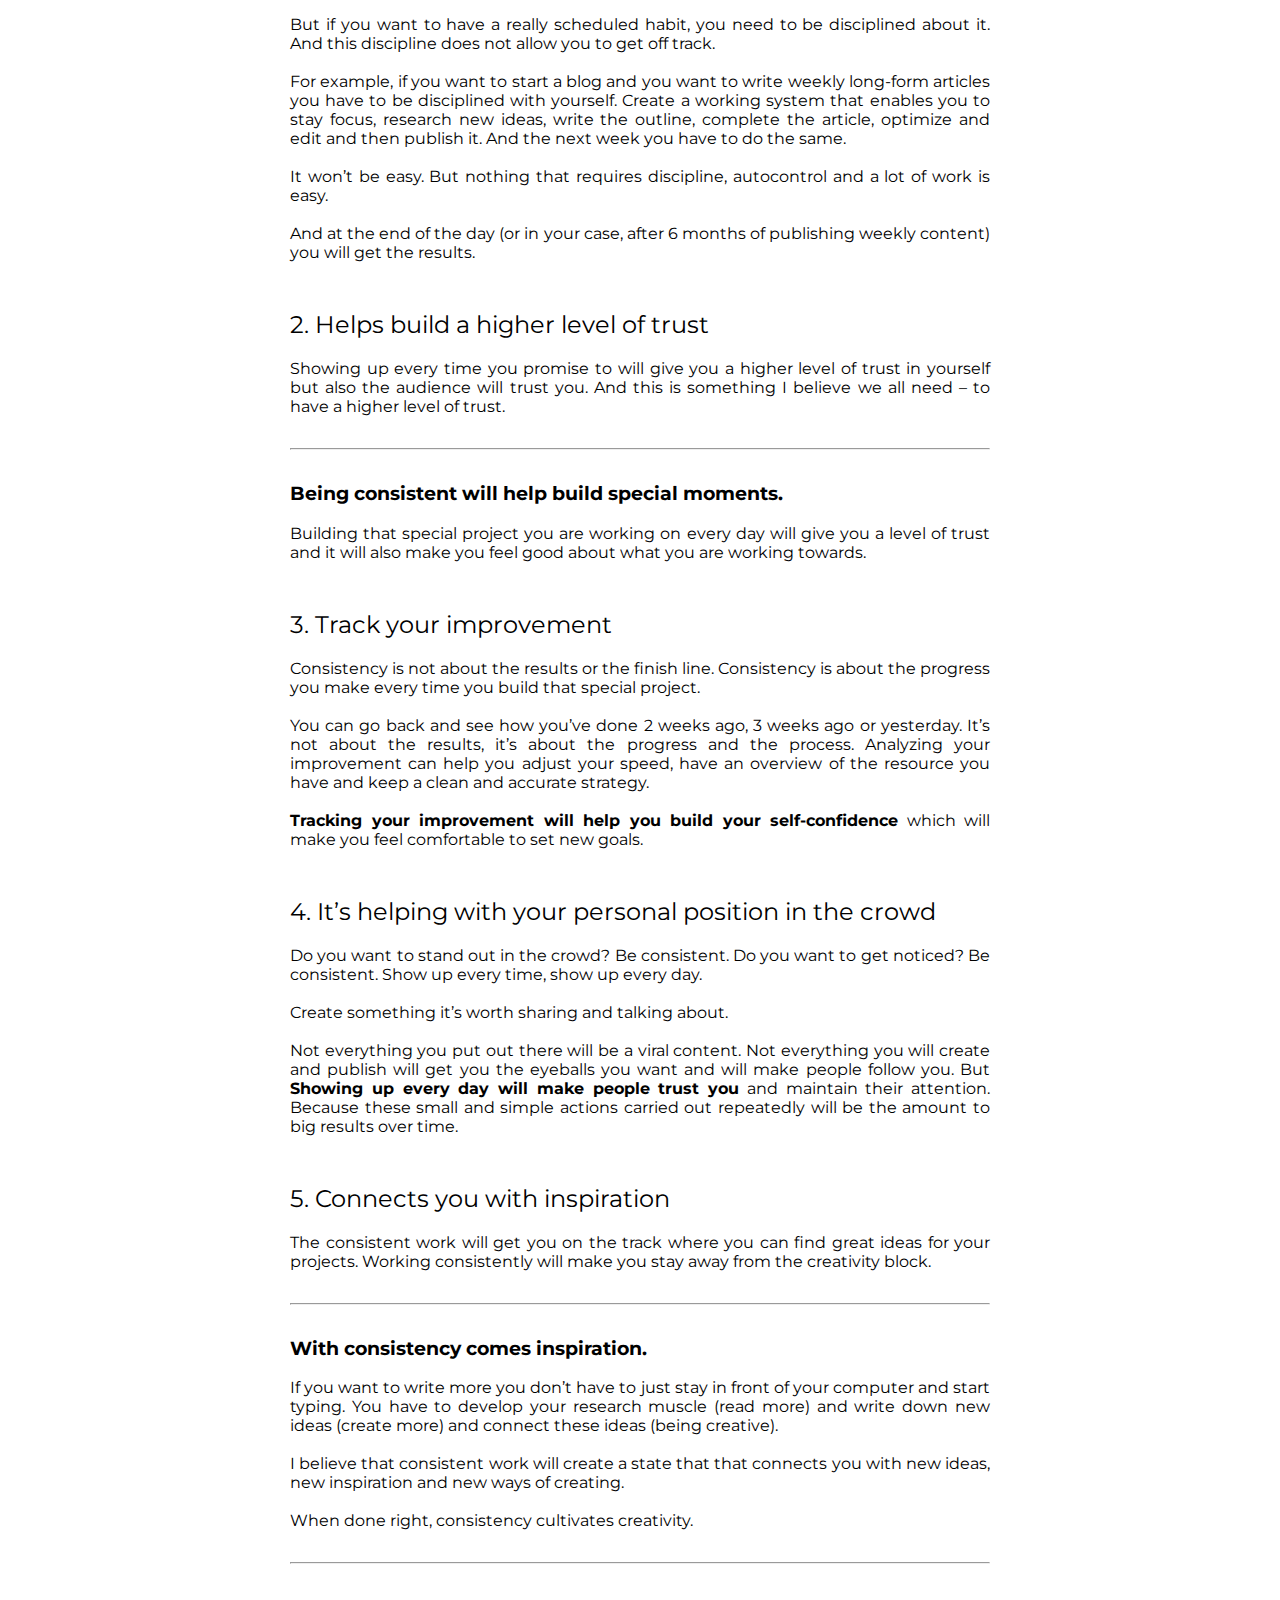
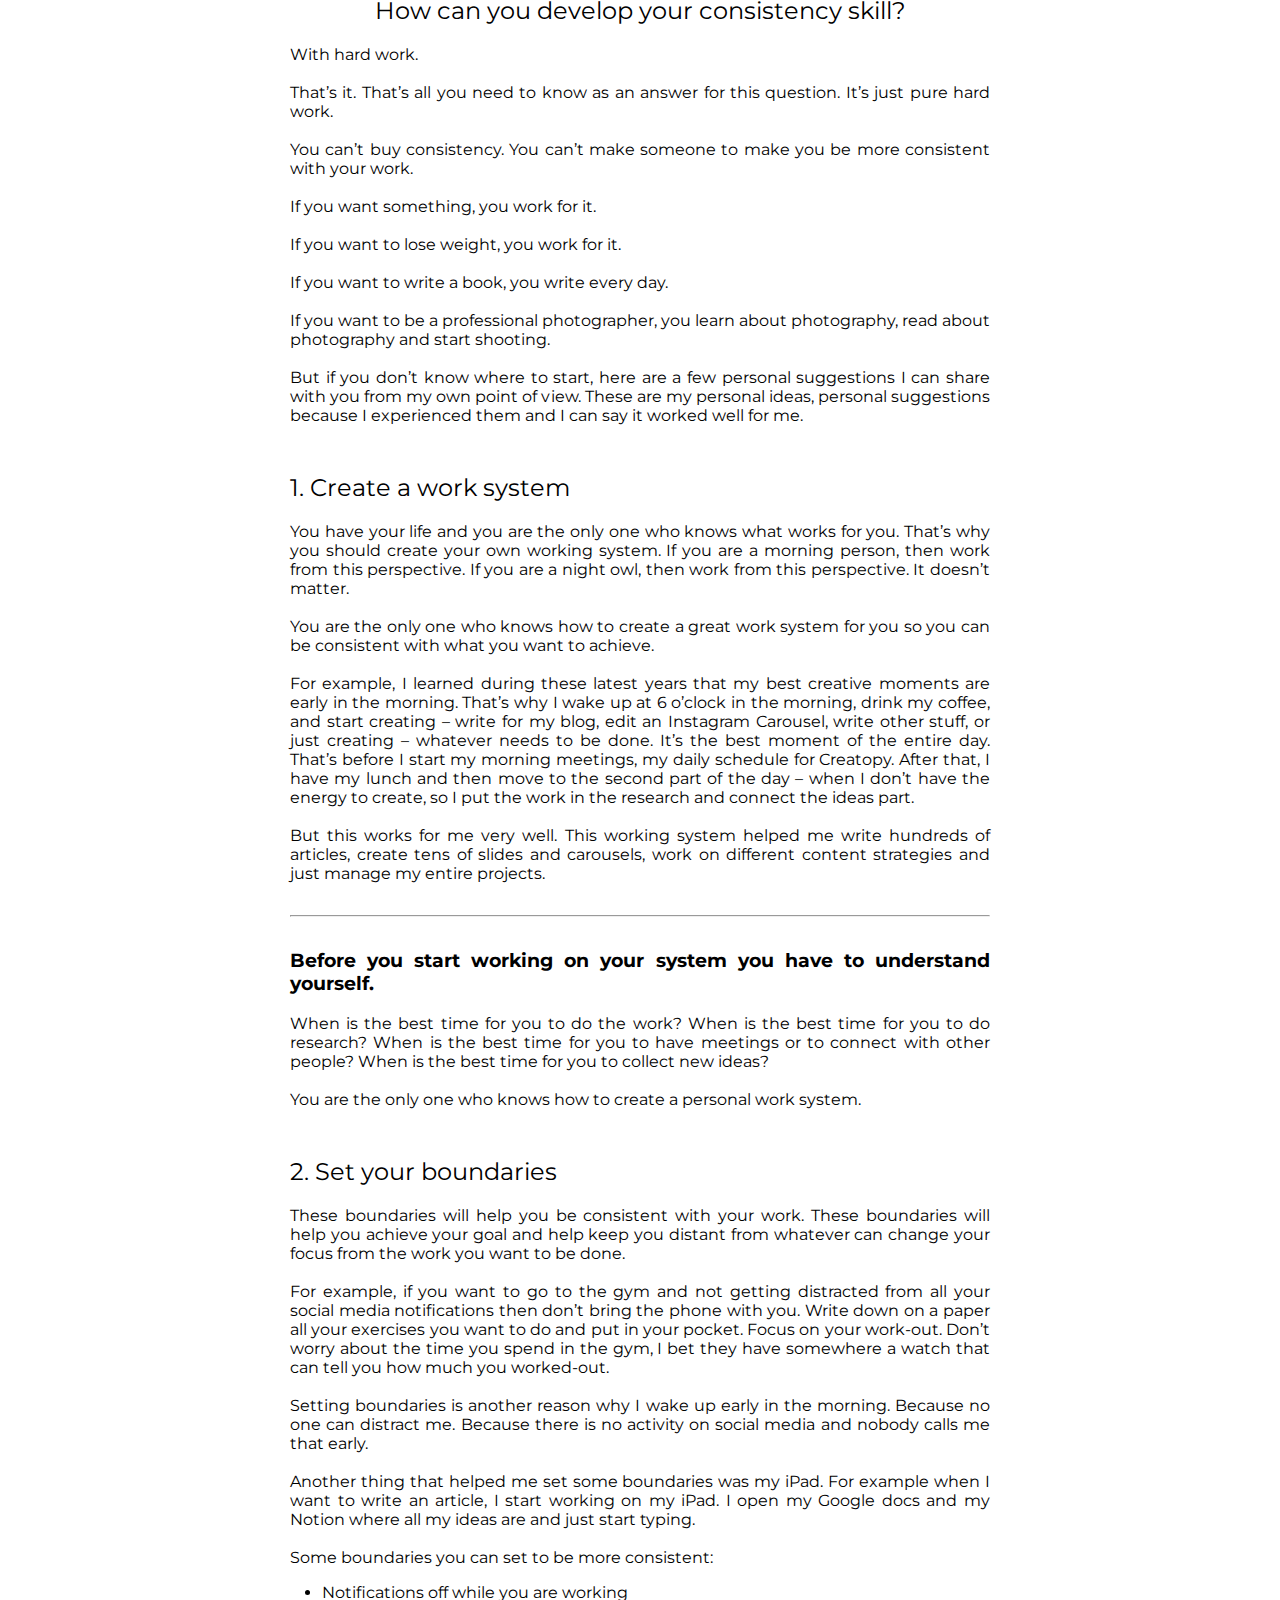
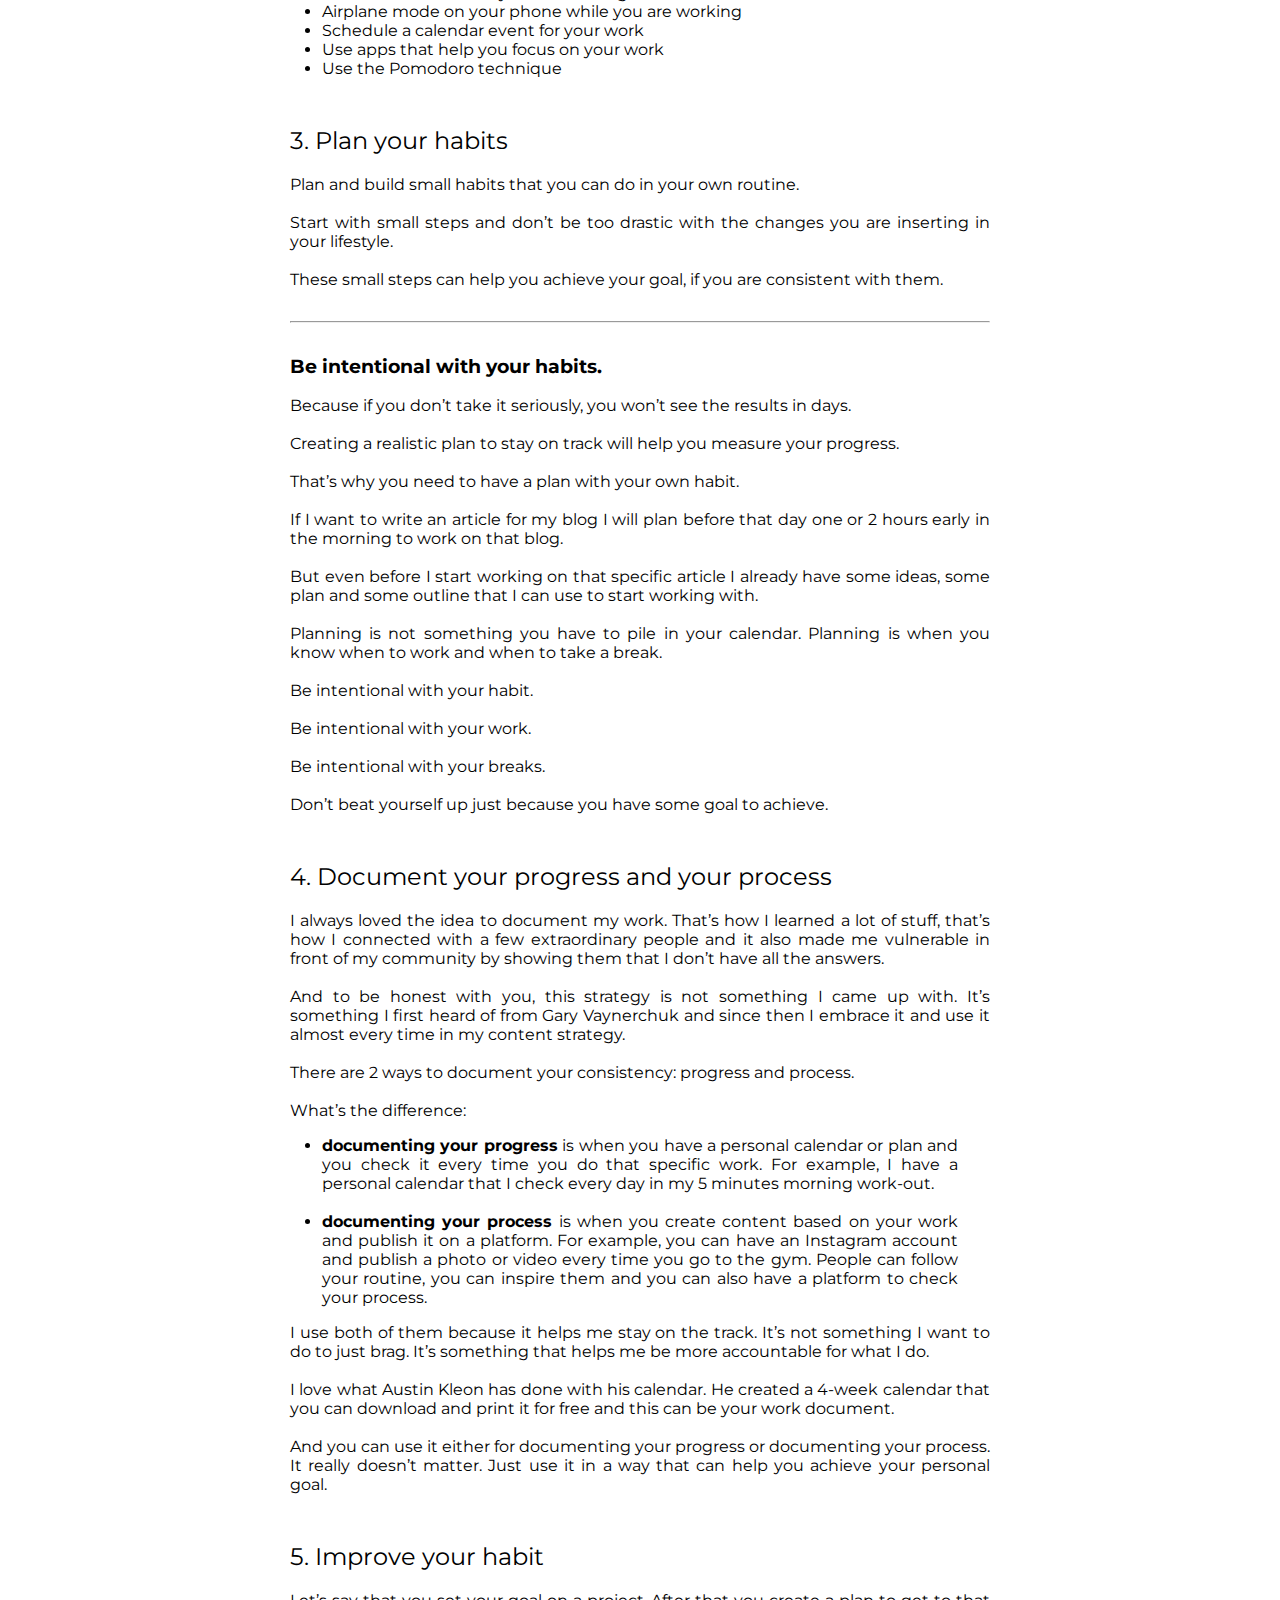
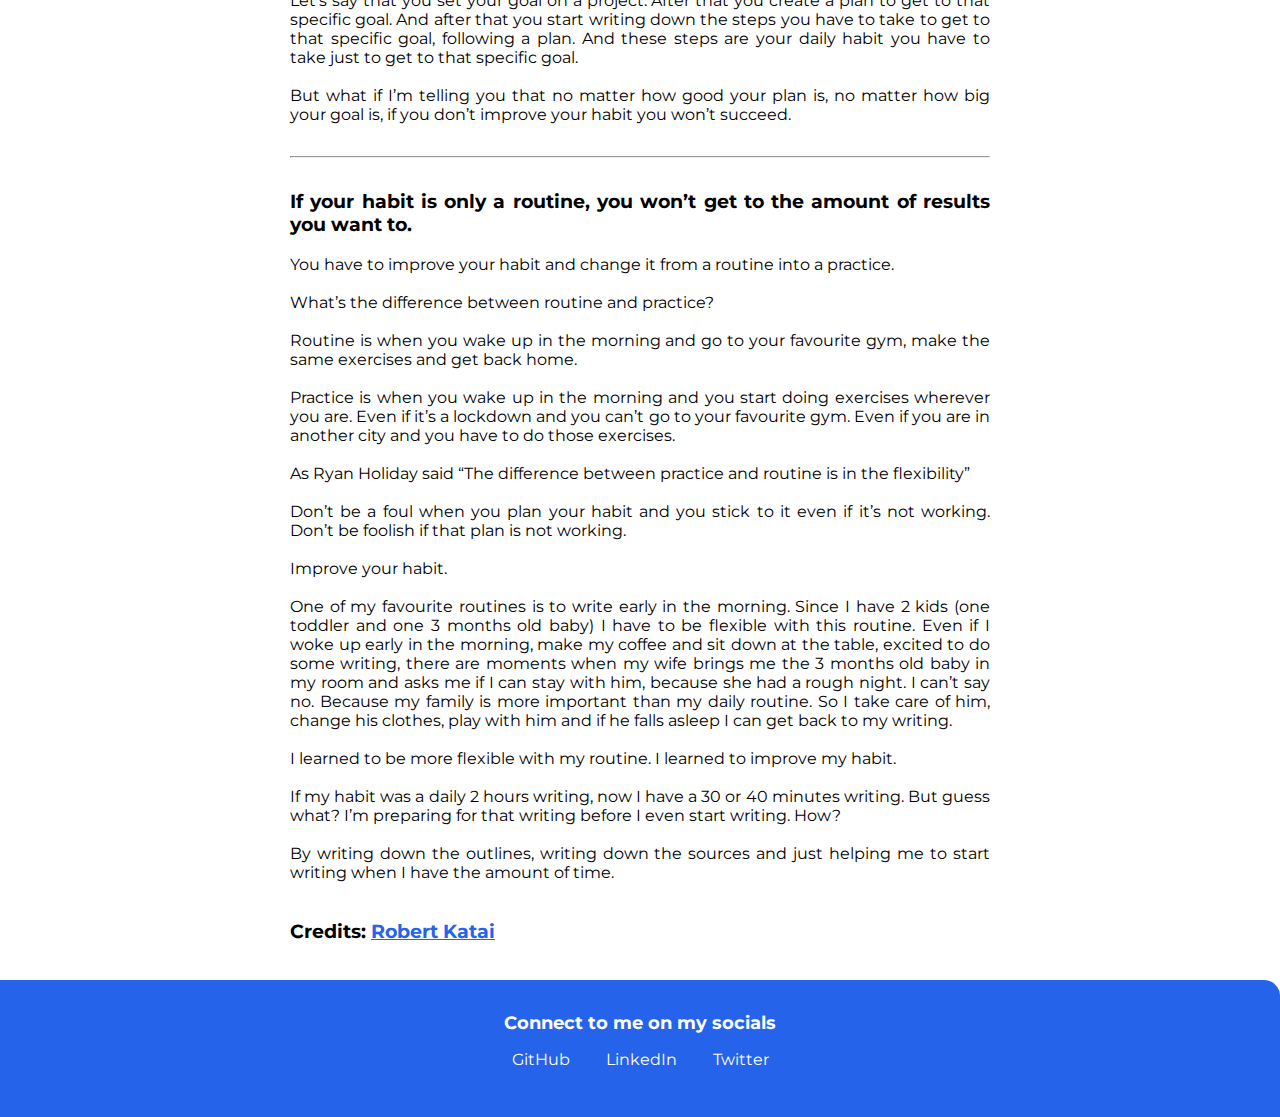
==== commit 7113e4ed: "style: minor fix" ====
--- a/blog_reading.html
+++ b/blog_reading.html
@@ -23,7 +23,7 @@
 
             <p>Because it is one of the keys to success. Or at least, this is what others said about consistency.<br><br>
 
-                <img src="/images/consistency_is_the_key.jpg"><br>
+                <img style="margin: auto;" src="/images/consistency_is_the_key.jpg"><br>
 
                 From my own point of view, I see consistency as one of the most important ingredients if you want to
                 build something, launch it and work on it.<br><br>
